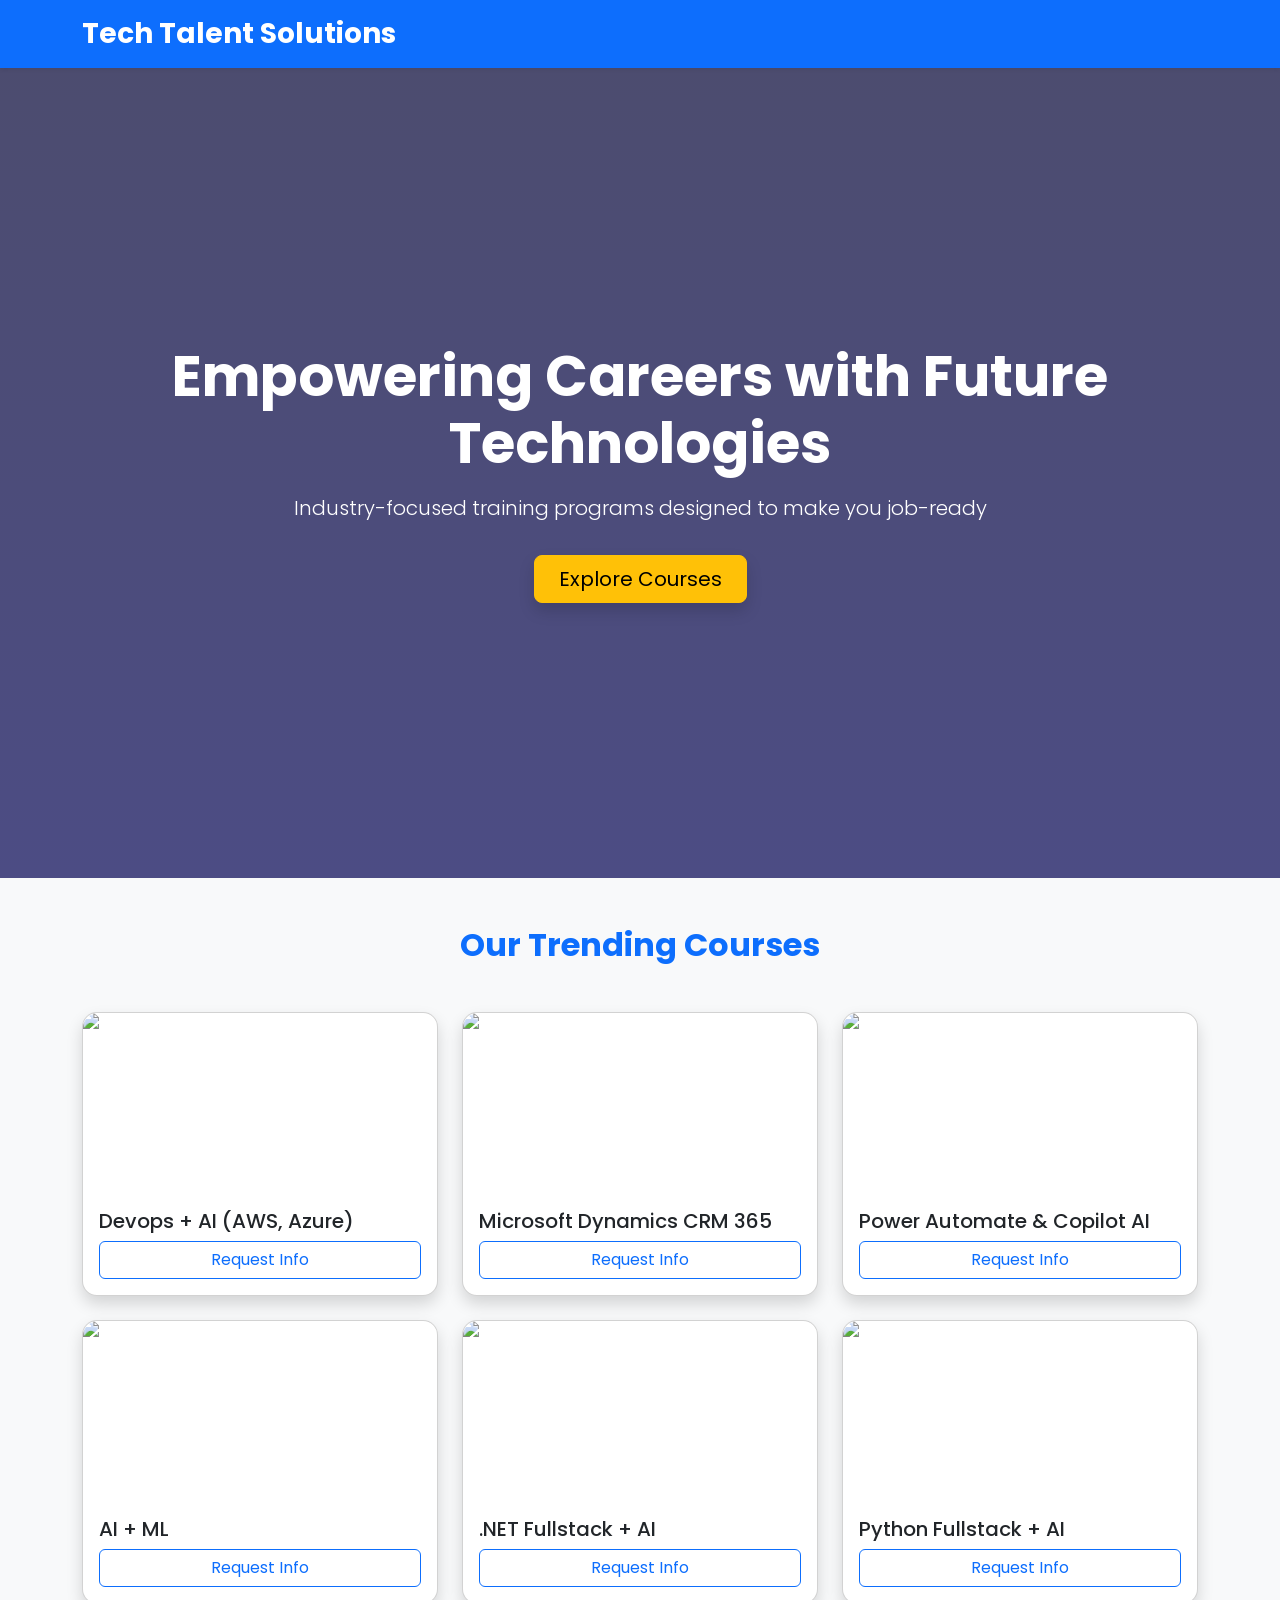
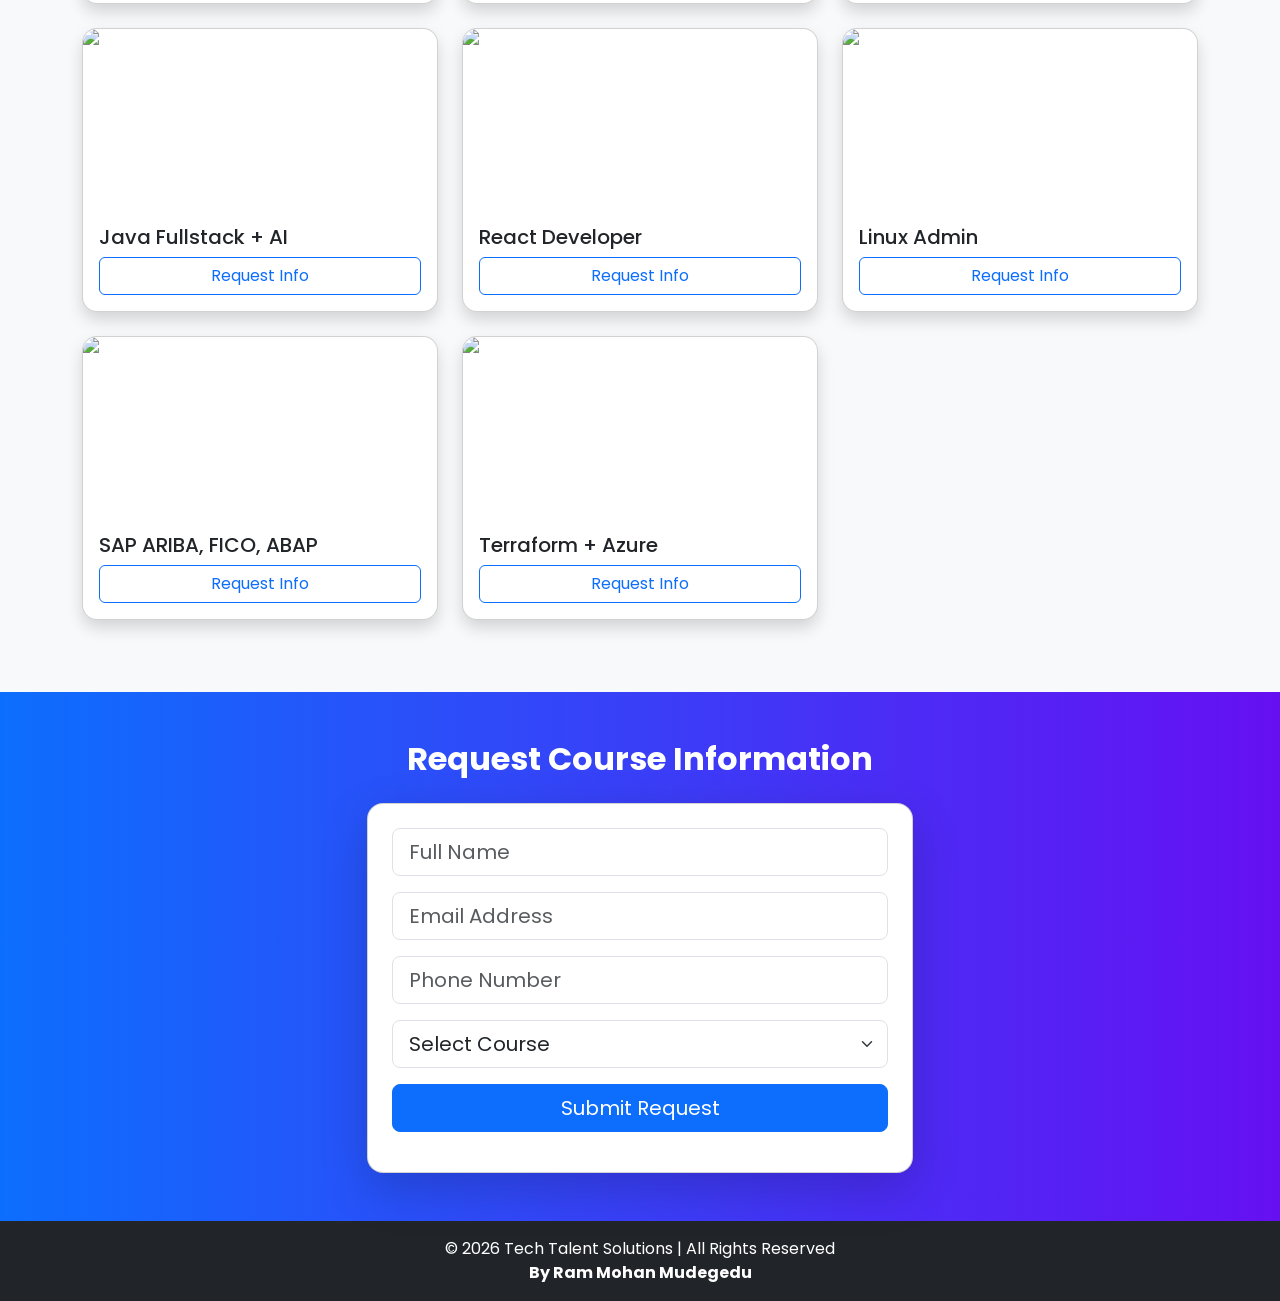
==== index.html @ fd826787 "remove folder" ====
<!DOCTYPE html>
<html lang="en">
<head>
    <meta charset="UTF-8">
    <title>Tech Talent Solutions</title>
    <meta name="viewport" content="width=device-width, initial-scale=1">

    <!-- Bootstrap -->
    <link href="https://cdn.jsdelivr.net/npm/bootstrap@5.3.2/dist/css/bootstrap.min.css" rel="stylesheet">

    <!-- Custom CSS -->
    <link rel="stylesheet" href="css/style.css">

    <!-- Google Font -->
    <link href="https://fonts.googleapis.com/css2?family=Poppins:wght@300;400;600;700&display=swap" rel="stylesheet">

    <style>
        body {
            font-family: 'Poppins', sans-serif;
        }
    </style>
</head>
<body>

<!-- ================= NAVBAR ================= -->
<nav class="navbar navbar-expand-lg navbar-dark bg-primary shadow-sm">
    <div class="container">
        <a class="navbar-brand fw-bold fs-3 text-white" href="#">
            Tech Talent Solutions
        </a>
    </div>
</nav>


<!-- ================= HERO SECTION ================= -->
<section class="hero-section text-white d-flex align-items-center">
    <div class="container text-center">
        <h1 class="display-4 fw-bold">
            Empowering Careers with Future Technologies
        </h1>
        <p class="lead mt-3">
            Industry-focused training programs designed to make you job-ready
        </p>
        <a href="#courses" class="btn btn-warning btn-lg mt-3 px-4 shadow">
            Explore Courses
        </a>
    </div>
</section>


<!-- ================= COURSES ================= -->
<section id="courses" class="py-5 bg-light">
    <div class="container">
        <h2 class="text-center fw-bold mb-5 text-primary">
            Our Trending Courses
        </h2>

        <div class="row" id="courseList">
            <!-- JS will load course cards here -->
        </div>
    </div>
</section>


<!-- ================= REQUEST FORM ================= -->
<section id="requestSection" class="request-section py-5">
    <div class="container">
        <h2 class="text-center fw-bold mb-4 text-white">
            Request Course Information
        </h2>

        <div class="row justify-content-center">
            <div class="col-md-6">
                <div class="card shadow-lg p-4 rounded-4">

                    <form id="requestForm">

                        <div class="mb-3">
                            <input type="text"
                                   class="form-control form-control-lg"
                                   id="name"
                                   placeholder="Full Name"
                                   required>
                        </div>

                        <div class="mb-3">
                            <input type="email"
                                   class="form-control form-control-lg"
                                   id="email"
                                   placeholder="Email Address"
                                   required>
                        </div>

                        <div class="mb-3">
                            <input type="text"
                                   class="form-control form-control-lg"
                                   id="phone"
                                   placeholder="Phone Number"
                                   required>
                        </div>

                        <div class="mb-3">
                            <select class="form-select form-select-lg"
                                    id="course"
                                    required>
                                <option value="">Select Course</option>
                            </select>
                        </div>

                        <button type="submit"
                                class="btn btn-primary btn-lg w-100">
                            Submit Request
                        </button>

                    </form>

                    <div id="message"
                         class="mt-3 text-success text-center fw-semibold">
                    </div>

                </div>
            </div>
        </div>
    </div>
</section>


<!-- ================= FOOTER ================= -->
<footer class="bg-dark text-white text-center py-3">
    © 2026 Tech Talent Solutions | All Rights Reserved <br>
    <strong>By Ram Mohan Mudegedu</strong>
</footer>


<!-- ================= JS ================= -->
<script src="js/script.js"></script>

</body>
</html>
---- css/style.css ----
body {
    font-family: 'Segoe UI', sans-serif;
}

.hero-section {
    height: 90vh;
    background: linear-gradient(rgba(0,0,50,0.7), rgba(0,0,80,0.7)),
    url('https://images.unsplash.com/photo-1522071820081-009f0129c71c');
    background-size: cover;
    background-position: center;
}

.section-title {
    color: #0d6efd;
}

.card {
    border-radius: 15px;
    transition: all 0.3s ease;
}

.card:hover {
    transform: translateY(-10px);
}

.course-img {
    height: 180px;
    object-fit: cover;
    border-top-left-radius: 15px;
    border-top-right-radius: 15px;
}

.request-section {
    background: linear-gradient(to right, #0d6efd, #6610f2);
}
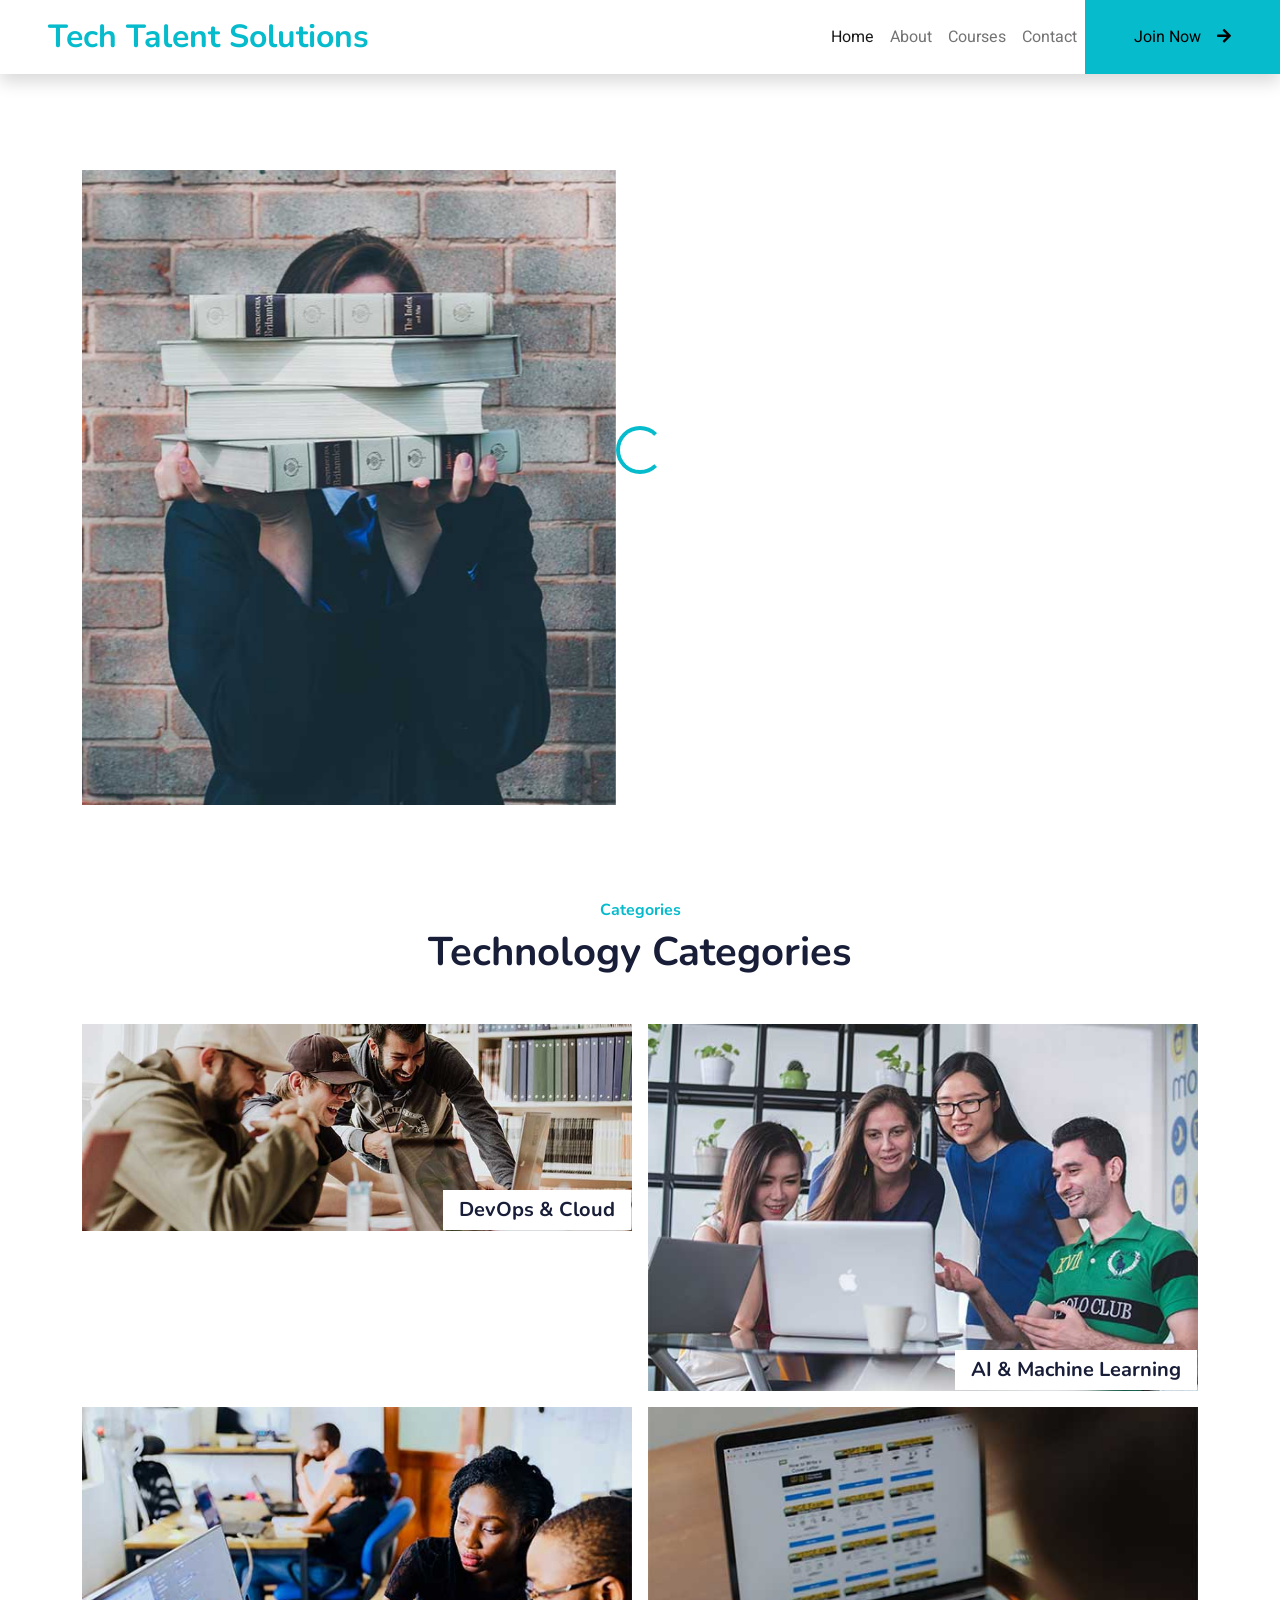
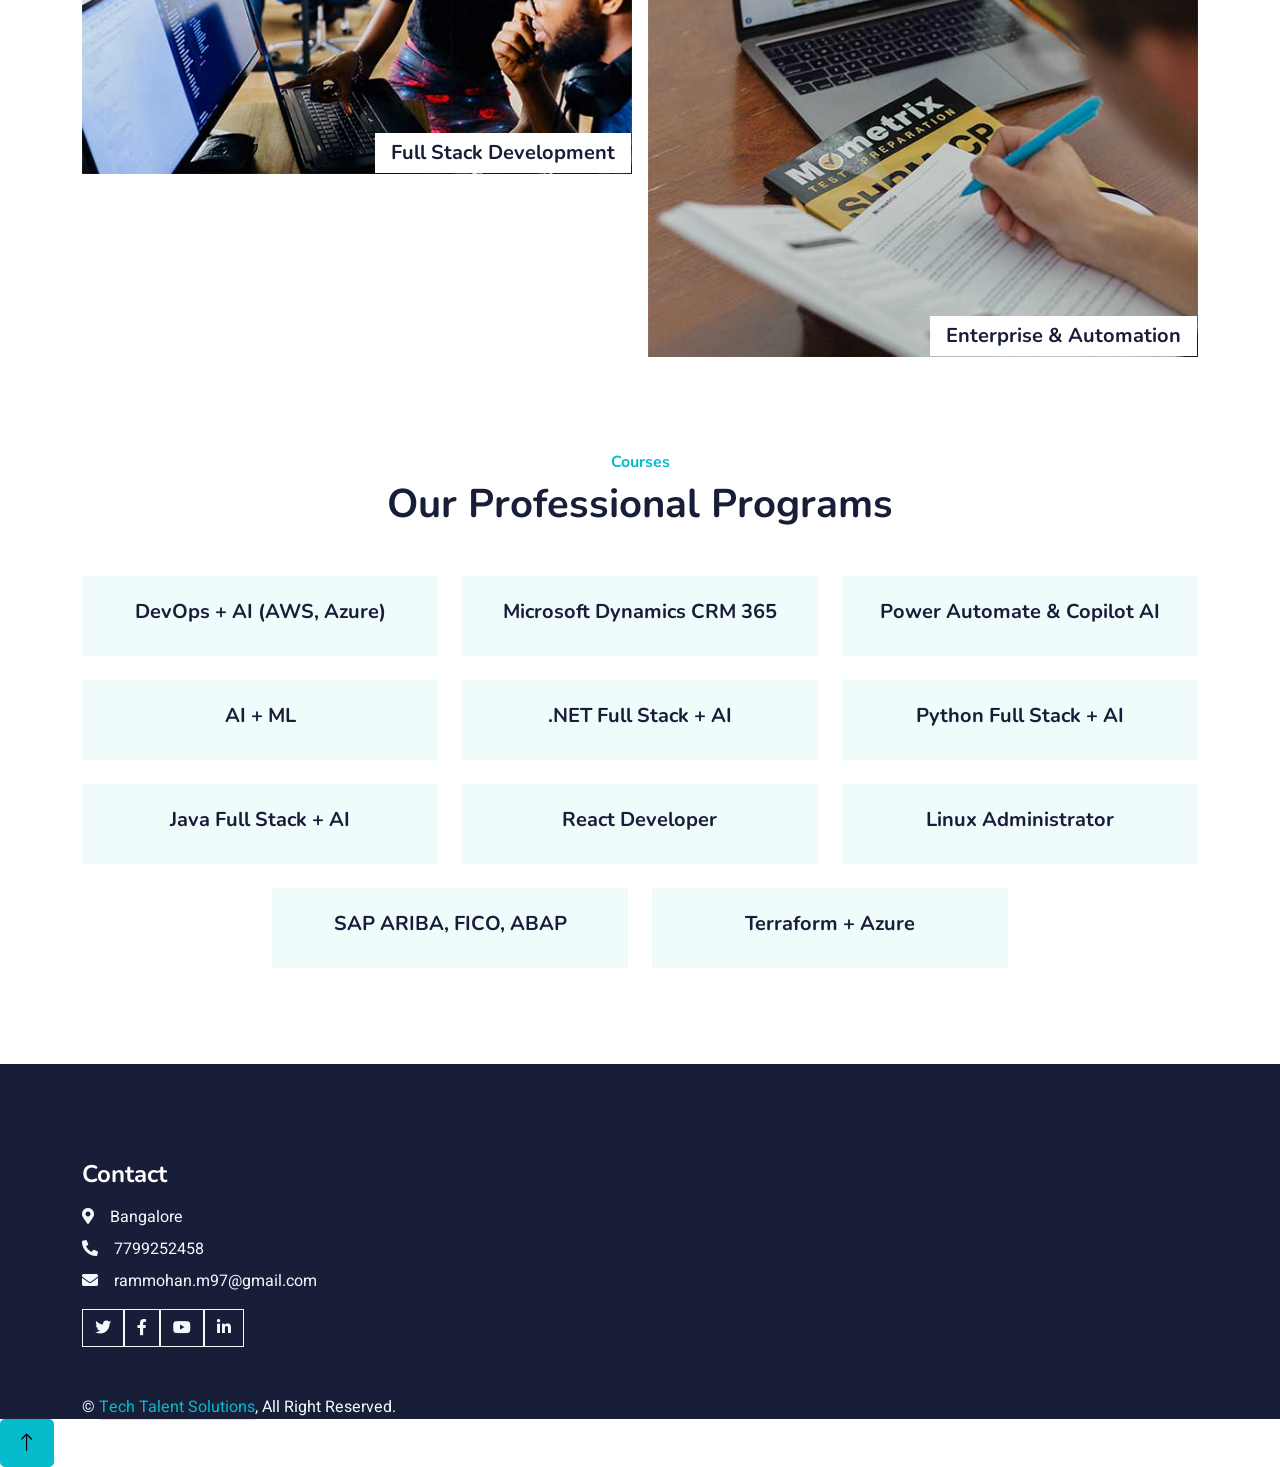
==== commit b4763449: "modified to techtal" ====
--- a/index.html
+++ b/index.html
@@ -1,139 +1,384 @@
 <!DOCTYPE html>
 <html lang="en">
+
 <head>
-    <meta charset="UTF-8">
-    <title>Tech Talent Solutions</title>
-    <meta name="viewport" content="width=device-width, initial-scale=1">
-
-    <!-- Bootstrap -->
-    <link href="https://cdn.jsdelivr.net/npm/bootstrap@5.3.2/dist/css/bootstrap.min.css" rel="stylesheet">
-
-    <!-- Custom CSS -->
-    <link rel="stylesheet" href="css/style.css">
-
-    <!-- Google Font -->
-    <link href="https://fonts.googleapis.com/css2?family=Poppins:wght@300;400;600;700&display=swap" rel="stylesheet">
-
-    <style>
-        body {
-            font-family: 'Poppins', sans-serif;
-        }
-    </style>
+    <meta charset="utf-8">
+    <title>Tech Talent Solutions - Courses & Training</title>
+    <meta content="width=device-width, initial-scale=1.0" name="viewport">
+    <meta content="" name="keywords">
+    <meta content="" name="description">
+
+    <!-- Favicon -->
+    <link href="img/favicon.ico" rel="icon">
+
+    <!-- Google Web Fonts -->
+    <link rel="preconnect" href="https://fonts.googleapis.com">
+    <link rel="preconnect" href="https://fonts.gstatic.com" crossorigin>
+    <link href="https://fonts.googleapis.com/css2?family=Heebo:wght@400;500;600&family=Nunito:wght@600;700;800&display=swap" rel="stylesheet">
+
+    <!-- Icon Font Stylesheet -->
+    <link href="https://cdnjs.cloudflare.com/ajax/libs/font-awesome/5.10.0/css/all.min.css" rel="stylesheet">
+    <link href="https://cdn.jsdelivr.net/npm/bootstrap-icons@1.4.1/font/bootstrap-icons.css" rel="stylesheet">
+
+    <!-- Libraries Stylesheet -->
+    <link href="lib/animate/animate.min.css" rel="stylesheet">
+    <link href="lib/owlcarousel/assets/owl.carousel.min.css" rel="stylesheet">
+
+    <!-- Customized Bootstrap Stylesheet -->
+    <link href="css/bootstrap.min.css" rel="stylesheet">
+
+    <!-- Template Stylesheet -->
+    <link href="css/style.css" rel="stylesheet">
 </head>
+
 <body>
-
-<!-- ================= NAVBAR ================= -->
-<nav class="navbar navbar-expand-lg navbar-dark bg-primary shadow-sm">
+    <!-- Spinner Start -->
+    <div id="spinner" class="show bg-white position-fixed translate-middle w-100 vh-100 top-50 start-50 d-flex align-items-center justify-content-center">
+        <div class="spinner-border text-primary" style="width: 3rem; height: 3rem;" role="status">
+            <span class="sr-only">Loading...</span>
+        </div>
+    </div>
+    <!-- Spinner End -->
+
+
+    <!-- Navbar Start -->
+    <nav class="navbar navbar-expand-lg bg-white navbar-light shadow sticky-top p-0">
+        <a href="index.html" class="navbar-brand d-flex align-items-center px-4 px-lg-5">
+            <h2 class="m-0 text-primary">Tech Talent Solutions</h2>
+        </a>
+        <button type="button" class="navbar-toggler me-4" data-bs-toggle="collapse" data-bs-target="#navbarCollapse">
+            <span class="navbar-toggler-icon"></span>
+        </button>
+        <div class="collapse navbar-collapse" id="navbarCollapse">
+            <div class="navbar-nav ms-auto p-4 p-lg-0">
+                <a href="index.html" class="nav-item nav-link active">Home</a>
+                <a href="about.html" class="nav-item nav-link">About</a>
+                <a href="courses.html" class="nav-item nav-link">Courses</a>
+                <a href="contact.html" class="nav-item nav-link">Contact</a>
+            </div>
+            <a href="contact.html" class="btn btn-primary py-4 px-lg-5 d-none d-lg-block">Join Now<i class="fa fa-arrow-right ms-3"></i></a>
+        </div>
+    </nav>
+    <!-- Navbar End -->
+
+
+    <!-- Carousel Start -->
+    <div class="container-fluid p-0 mb-5">
+        <div class="owl-carousel header-carousel position-relative">
+            <div class="owl-carousel-item position-relative">
+                <img class="img-fluid" src="img/carousel-1.jpg" alt="">
+                <div class="position-absolute top-0 start-0 w-100 h-100 d-flex align-items-center" style="background: rgba(24, 29, 56, .7);">
+                    <div class="container">
+                        <div class="row justify-content-start">
+                            <div class="col-sm-10 col-lg-8">
+                                <h5 class="text-primary text-uppercase mb-3 animated slideInDown">Best Online Courses</h5>
+                    <h1 class="display-3 text-white animated slideInDown">The Best Tech & AI Training</h1>
+                                <p class="fs-5 text-white mb-4 pb-2">Practical instructor-led training in DevOps, Cloud, AI and Fullstack development to help you launch your career.</p>
+                                <a href="contact.html" class="btn btn-light py-md-3 px-md-5 animated slideInRight">Join Now</a>
+                            </div>
+                        </div>
+                    </div>
+                </div>
+            </div>
+            <div class="owl-carousel-item position-relative">
+                <img class="img-fluid" src="img/carousel-2.jpg" alt="">
+                <div class="position-absolute top-0 start-0 w-100 h-100 d-flex align-items-center" style="background: rgba(24, 29, 56, .7);">
+                    <div class="container">
+                        <div class="row justify-content-start">
+                            <div class="col-sm-10 col-lg-8">
+                                <h5 class="text-primary text-uppercase mb-3 animated slideInDown">Best Online Courses</h5>
+                                <h1 class="display-3 text-white animated slideInDown">Get Educated Online From Your Home</h1>
+                                <p class="fs-5 text-white mb-4 pb-2">Practical instructor-led online courses with hands-on projects to build real skills and advance your career.</p>
+                                <a href="contact.html" class="btn btn-light py-md-3 px-md-5 animated slideInRight">Join Now</a>
+                            </div>
+                        </div>
+                    </div>
+                </div>
+            </div>
+        </div>
+    </div>
+    <!-- Carousel End -->
+
+    <!-- About Start -->
+    <div class="container-xxl py-5">
     <div class="container">
-        <a class="navbar-brand fw-bold fs-3 text-white" href="#">
-            Tech Talent Solutions
-        </a>
-    </div>
-</nav>
-
-
-<!-- ================= HERO SECTION ================= -->
-<section class="hero-section text-white d-flex align-items-center">
-    <div class="container text-center">
-        <h1 class="display-4 fw-bold">
-            Empowering Careers with Future Technologies
-        </h1>
-        <p class="lead mt-3">
-            Industry-focused training programs designed to make you job-ready
-        </p>
-        <a href="#courses" class="btn btn-warning btn-lg mt-3 px-4 shadow">
-            Explore Courses
-        </a>
-    </div>
-</section>
-
-
-<!-- ================= COURSES ================= -->
-<section id="courses" class="py-5 bg-light">
-    <div class="container">
-        <h2 class="text-center fw-bold mb-5 text-primary">
-            Our Trending Courses
-        </h2>
-
-        <div class="row" id="courseList">
-            <!-- JS will load course cards here -->
-        </div>
-    </div>
-</section>
-
-
-<!-- ================= REQUEST FORM ================= -->
-<section id="requestSection" class="request-section py-5">
-    <div class="container">
-        <h2 class="text-center fw-bold mb-4 text-white">
-            Request Course Information
-        </h2>
-
-        <div class="row justify-content-center">
-            <div class="col-md-6">
-                <div class="card shadow-lg p-4 rounded-4">
-
-                    <form id="requestForm">
-
-                        <div class="mb-3">
-                            <input type="text"
-                                   class="form-control form-control-lg"
-                                   id="name"
-                                   placeholder="Full Name"
-                                   required>
-                        </div>
-
-                        <div class="mb-3">
-                            <input type="email"
-                                   class="form-control form-control-lg"
-                                   id="email"
-                                   placeholder="Email Address"
-                                   required>
-                        </div>
-
-                        <div class="mb-3">
-                            <input type="text"
-                                   class="form-control form-control-lg"
-                                   id="phone"
-                                   placeholder="Phone Number"
-                                   required>
-                        </div>
-
-                        <div class="mb-3">
-                            <select class="form-select form-select-lg"
-                                    id="course"
-                                    required>
-                                <option value="">Select Course</option>
-                            </select>
-                        </div>
-
-                        <button type="submit"
-                                class="btn btn-primary btn-lg w-100">
-                            Submit Request
-                        </button>
-
-                    </form>
-
-                    <div id="message"
-                         class="mt-3 text-success text-center fw-semibold">
-                    </div>
-
-                </div>
-            </div>
-        </div>
-    </div>
-</section>
-
-
-<!-- ================= FOOTER ================= -->
-<footer class="bg-dark text-white text-center py-3">
-    © 2026 Tech Talent Solutions | All Rights Reserved <br>
-    <strong>By Ram Mohan Mudegedu</strong>
-</footer>
-
-
-<!-- ================= JS ================= -->
-<script src="js/script.js"></script>
-
+        <div class="row g-5">
+            
+            <!-- Image Section -->
+            <div class="col-lg-6 wow fadeInUp" data-wow-delay="0.1s" style="min-height: 400px;">
+                <div class="position-relative h-100">
+                    <img class="img-fluid position-absolute w-100 h-100" src="img/about.jpg" alt="Tech Talent Solutions Training" style="object-fit: cover;">
+                </div>
+            </div>
+
+            <!-- Content Section -->
+            <div class="col-lg-6 wow fadeInUp" data-wow-delay="0.3s">
+                <h6 class="section-title bg-white text-start text-primary pe-3">About Us</h6>
+                <h1 class="mb-4">Welcome to Tech Talent Solutions</h1>
+
+                <p class="mb-4">
+                    We provide <strong>industry-aligned training and placement-focused programs</strong> in 
+                    <strong>DevOps, Cloud Computing, Artificial Intelligence, and Full Stack Development</strong>. 
+                    Our mission is to bridge the gap between academic knowledge and real-world IT industry requirements.
+                </p>
+
+                <p class="mb-4">
+                    Our courses are designed by experienced industry professionals and include real-time projects, 
+                    hands-on labs, interview preparation, resume building, and continuous mentorship support. 
+                    We focus on practical learning that helps students gain confidence and secure high-paying IT jobs.
+                </p>
+
+                <div class="row gy-2 gx-4 mb-4">
+                    <div class="col-sm-6">
+                        <p class="mb-0">
+                            <i class="fa fa-arrow-right text-primary me-2"></i>
+                            Skilled Industry Instructors
+                        </p>
+                    </div>
+
+                    <div class="col-sm-6">
+                        <p class="mb-0">
+                            <i class="fa fa-arrow-right text-primary me-2"></i>
+                            Real-Time Project Experience
+                        </p>
+                    </div>
+
+                    <div class="col-sm-6">
+                        <p class="mb-0">
+                            <i class="fa fa-arrow-right text-primary me-2"></i>
+                            Cloud & DevOps Practical Labs
+                        </p>
+                    </div>
+
+                    <div class="col-sm-6">
+                        <p class="mb-0">
+                            <i class="fa fa-arrow-right text-primary me-2"></i>
+                            AI & Full Stack Development Training
+                        </p>
+                    </div>
+
+                    <div class="col-sm-6">
+                        <p class="mb-0">
+                            <i class="fa fa-arrow-right text-primary me-2"></i>
+                            Certification Programs
+                        </p>
+                    </div>
+
+                    <div class="col-sm-6">
+                        <p class="mb-0">
+                            <i class="fa fa-arrow-right text-primary me-2"></i>
+                            100% Placement Assistance
+                        </p>
+                    </div>
+                </div>
+
+                <p>
+                    We offer flexible learning modes including online and offline classes, updated curriculum based on 
+                    current IT market trends, and dedicated career guidance to help students achieve long-term success.
+                </p>
+            </div>
+
+        </div>
+    </div>
+    </div>
+    <!-- About End -->
+
+
+    <!-- Categories Start -->
+    <div class="container-xxl py-5 category">
+        <div class="container">
+            <div class="text-center wow fadeInUp" data-wow-delay="0.1s">
+                <h6 class="section-title bg-white text-center text-primary px-3">Categories</h6>
+                <h1 class="mb-5">Technology Categories</h1>
+            </div>
+
+            <div class="row g-3">
+
+                <!-- DevOps & Cloud -->
+                <div class="col-lg-6 col-md-6 wow zoomIn" data-wow-delay="0.1s">
+                    <a class="position-relative d-block overflow-hidden" href="#">
+                        <img class="img-fluid" src="img/cat-1.jpg" alt="DevOps and Cloud">
+                        <div class="bg-white text-center position-absolute bottom-0 end-0 py-2 px-3" style="margin:1px;">
+                            <h5 class="m-0">DevOps & Cloud</h5>
+                        </div>
+                    </a>
+                </div>
+
+                <!-- AI & ML -->
+                <div class="col-lg-6 col-md-6 wow zoomIn" data-wow-delay="0.3s">
+                    <a class="position-relative d-block overflow-hidden" href="#">
+                        <img class="img-fluid" src="img/cat-2.jpg" alt="AI and ML">
+                        <div class="bg-white text-center position-absolute bottom-0 end-0 py-2 px-3" style="margin:1px;">
+                            <h5 class="m-0">AI & Machine Learning</h5>
+                        </div>
+                    </a>
+                </div>
+
+                <!-- Full Stack Development -->
+                <div class="col-lg-6 col-md-6 wow zoomIn" data-wow-delay="0.5s">
+                    <a class="position-relative d-block overflow-hidden" href="#">
+                        <img class="img-fluid" src="img/cat-3.jpg" alt="Full Stack Development">
+                        <div class="bg-white text-center position-absolute bottom-0 end-0 py-2 px-3" style="margin:1px;">
+                            <h5 class="m-0">Full Stack Development</h5>
+                        </div>
+                    </a>
+                </div>
+
+                <!-- Enterprise & Automation -->
+                <div class="col-lg-6 col-md-6 wow zoomIn" data-wow-delay="0.7s">
+                    <a class="position-relative d-block overflow-hidden" href="#">
+                        <img class="img-fluid" src="img/cat-4.jpg" alt="Enterprise Technologies">
+                        <div class="bg-white text-center position-absolute bottom-0 end-0 py-2 px-3" style="margin:1px;">
+                            <h5 class="m-0">Enterprise & Automation</h5>
+                        </div>
+                    </a>
+                </div>
+
+            </div>
+        </div>
+    </div>
+    <!-- Categories End -->
+
+
+    <!-- Courses Start -->
+    <div class="container-xxl py-5">
+        <div class="container">
+            <div class="text-center wow fadeInUp" data-wow-delay="0.1s">
+                <h6 class="section-title bg-white text-center text-primary px-3">Courses</h6>
+                <h1 class="mb-5">Our Professional Programs</h1>
+            </div>
+
+            <div class="row g-4 justify-content-center">
+
+                <!-- Course List -->
+                
+                <!-- 1 -->
+                <div class="col-lg-4 col-md-6 wow fadeInUp">
+                    <div class="course-item bg-light p-4 text-center">
+                        <h5>DevOps + AI (AWS, Azure)</h5>
+                    </div>
+                </div>
+
+                <!-- 2 -->
+                <div class="col-lg-4 col-md-6 wow fadeInUp">
+                    <div class="course-item bg-light p-4 text-center">
+                        <h5>Microsoft Dynamics CRM 365</h5>
+                    </div>
+                </div>
+
+                <!-- 3 -->
+                <div class="col-lg-4 col-md-6 wow fadeInUp">
+                    <div class="course-item bg-light p-4 text-center">
+                        <h5>Power Automate & Copilot AI</h5>
+                    </div>
+                </div>
+
+                <!-- 4 -->
+                <div class="col-lg-4 col-md-6 wow fadeInUp">
+                    <div class="course-item bg-light p-4 text-center">
+                        <h5>AI + ML</h5>
+                    </div>
+                </div>
+
+                <!-- 5 -->
+                <div class="col-lg-4 col-md-6 wow fadeInUp">
+                    <div class="course-item bg-light p-4 text-center">
+                        <h5>.NET Full Stack + AI</h5>
+                    </div>
+                </div>
+
+                <!-- 6 -->
+                <div class="col-lg-4 col-md-6 wow fadeInUp">
+                    <div class="course-item bg-light p-4 text-center">
+                        <h5>Python Full Stack + AI</h5>
+                    </div>
+                </div>
+
+                <!-- 7 -->
+                <div class="col-lg-4 col-md-6 wow fadeInUp">
+                    <div class="course-item bg-light p-4 text-center">
+                        <h5>Java Full Stack + AI</h5>
+                    </div>
+                </div>
+
+                <!-- 8 -->
+                <div class="col-lg-4 col-md-6 wow fadeInUp">
+                    <div class="course-item bg-light p-4 text-center">
+                        <h5>React Developer</h5>
+                    </div>
+                </div>
+
+                <!-- 9 -->
+                <div class="col-lg-4 col-md-6 wow fadeInUp">
+                    <div class="course-item bg-light p-4 text-center">
+                        <h5>Linux Administrator</h5>
+                    </div>
+                </div>
+
+                <!-- 10 -->
+                <div class="col-lg-4 col-md-6 wow fadeInUp">
+                    <div class="course-item bg-light p-4 text-center">
+                        <h5>SAP ARIBA, FICO, ABAP</h5>
+                    </div>
+                </div>
+
+                <!-- 11 -->
+                <div class="col-lg-4 col-md-6 wow fadeInUp">
+                    <div class="course-item bg-light p-4 text-center">
+                        <h5>Terraform + Azure</h5>
+                    </div>
+                </div>
+
+            </div>
+        </div>
+    </div>
+    <!-- Courses End -->
+
+    <!-- Footer Start -->
+    <div class="container-fluid bg-dark text-light footer pt-5 mt-5 wow fadeIn" data-wow-delay="0.1s">
+        <div class="container py-5">
+            <div class="row g-5">
+                <div class="col-lg-3 col-md-6">
+                    <h4 class="text-white mb-3">Contact</h4>
+                    <p class="mb-2"><i class="fa fa-map-marker-alt me-3"></i>Bangalore</p>
+                    <p class="mb-2"><i class="fa fa-phone-alt me-3"></i>7799252458</p>
+                    <p class="mb-2"><i class="fa fa-envelope me-3"></i>rammohan.m97@gmail.com</p>
+                    <div class="d-flex pt-2">
+                        <a class="btn btn-outline-light btn-social" href=""><i class="fab fa-twitter"></i></a>
+                        <a class="btn btn-outline-light btn-social" href=""><i class="fab fa-facebook-f"></i></a>
+                        <a class="btn btn-outline-light btn-social" href=""><i class="fab fa-youtube"></i></a>
+                        <a class="btn btn-outline-light btn-social" href=""><i class="fab fa-linkedin-in"></i></a>
+                    </div>
+                </div>
+            </div>
+        </div>
+        <div class="container">
+            <div class="copyright">
+                <div class="row">
+                    <div class="col-md-6 text-center text-md-start mb-3 mb-md-0">
+                        &copy; <a class="border-bottom" href="#">Tech Talent Solutions</a>, All Right Reserved.
+                    </div>
+                </div>
+            </div>
+        </div>
+    </div>
+    <!-- Footer End -->
+
+
+    <!-- Back to Top -->
+    <a href="#" class="btn btn-lg btn-primary btn-lg-square back-to-top"><i class="bi bi-arrow-up"></i></a>
+
+
+    <!-- JavaScript Libraries -->
+    <script src="https://code.jquery.com/jquery-3.4.1.min.js"></script>
+    <script src="https://cdn.jsdelivr.net/npm/bootstrap@5.0.0/dist/js/bootstrap.bundle.min.js"></script>
+    <script src="lib/wow/wow.min.js"></script>
+    <script src="lib/easing/easing.min.js"></script>
+    <script src="lib/waypoints/waypoints.min.js"></script>
+    <script src="lib/owlcarousel/owl.carousel.min.js"></script>
+
+    <!-- Template Javascript -->
+    <script src="js/main.js"></script>
 </body>
+
 </html>
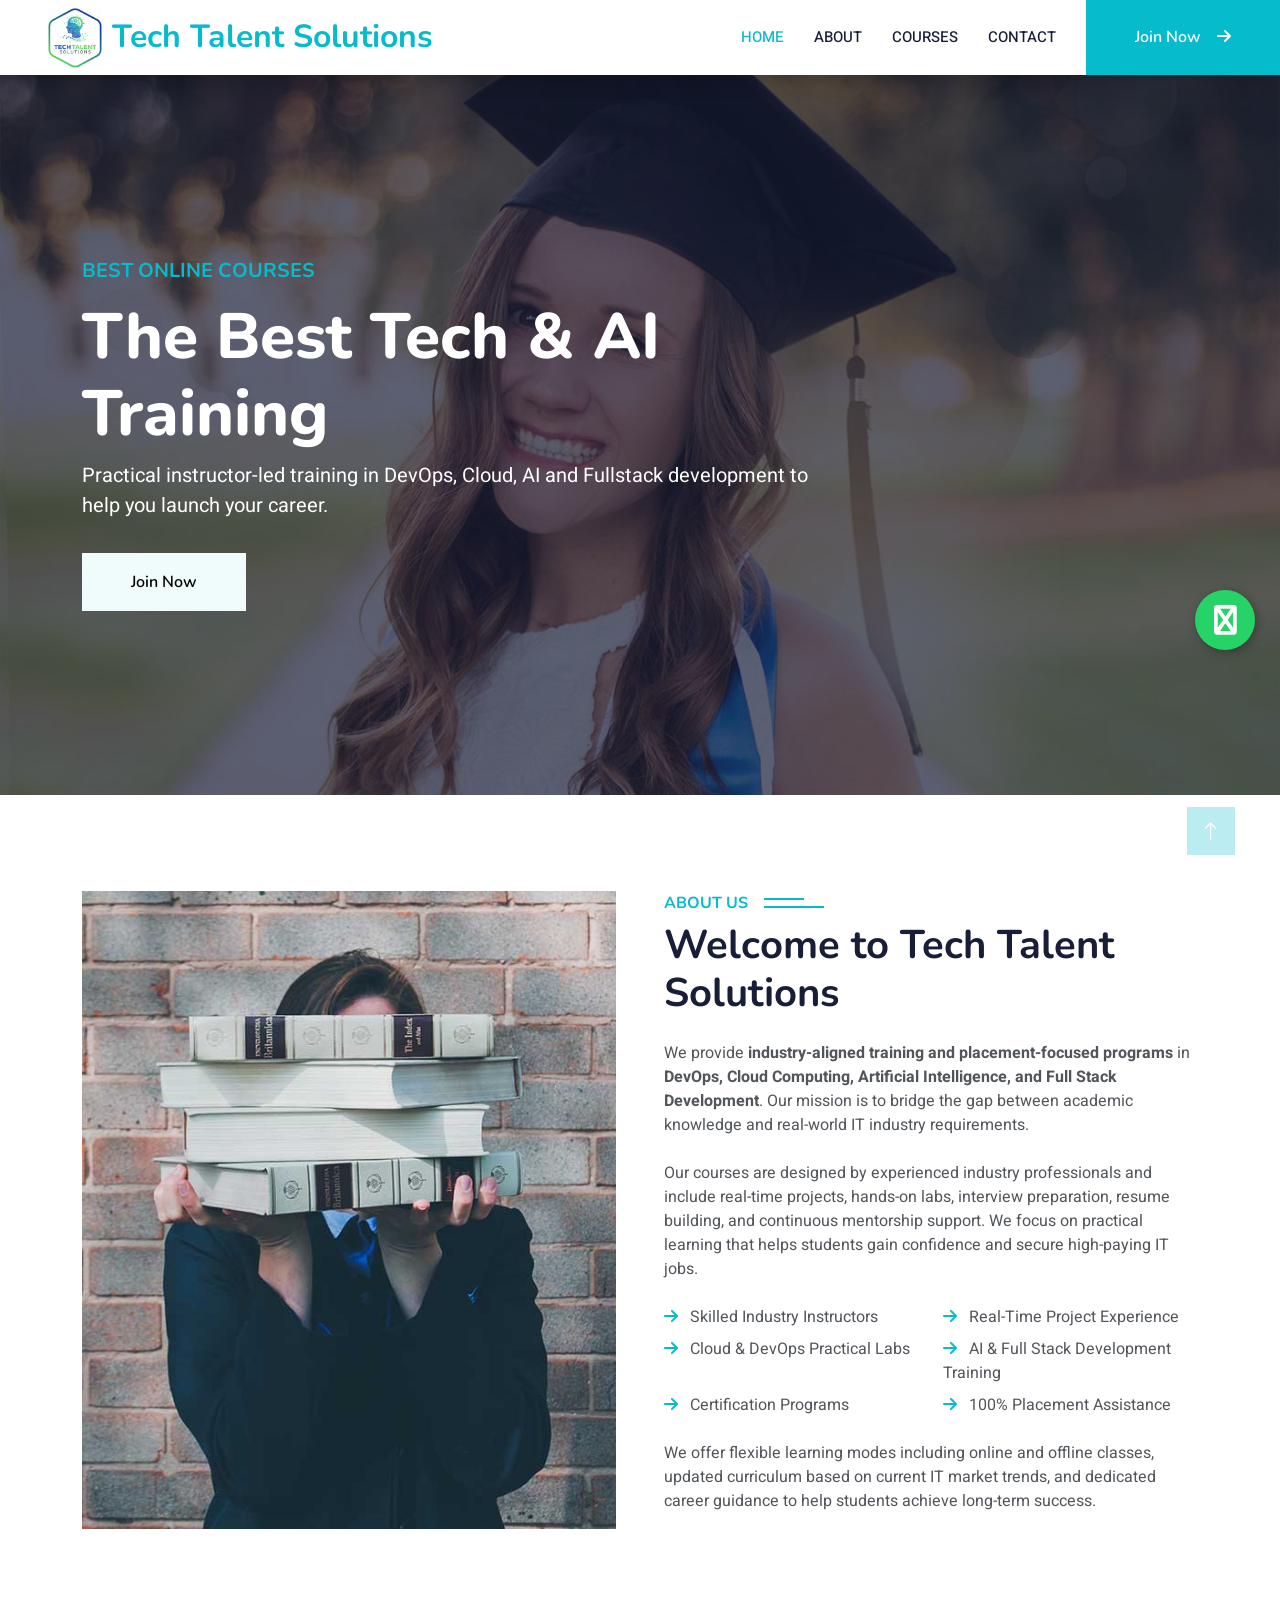
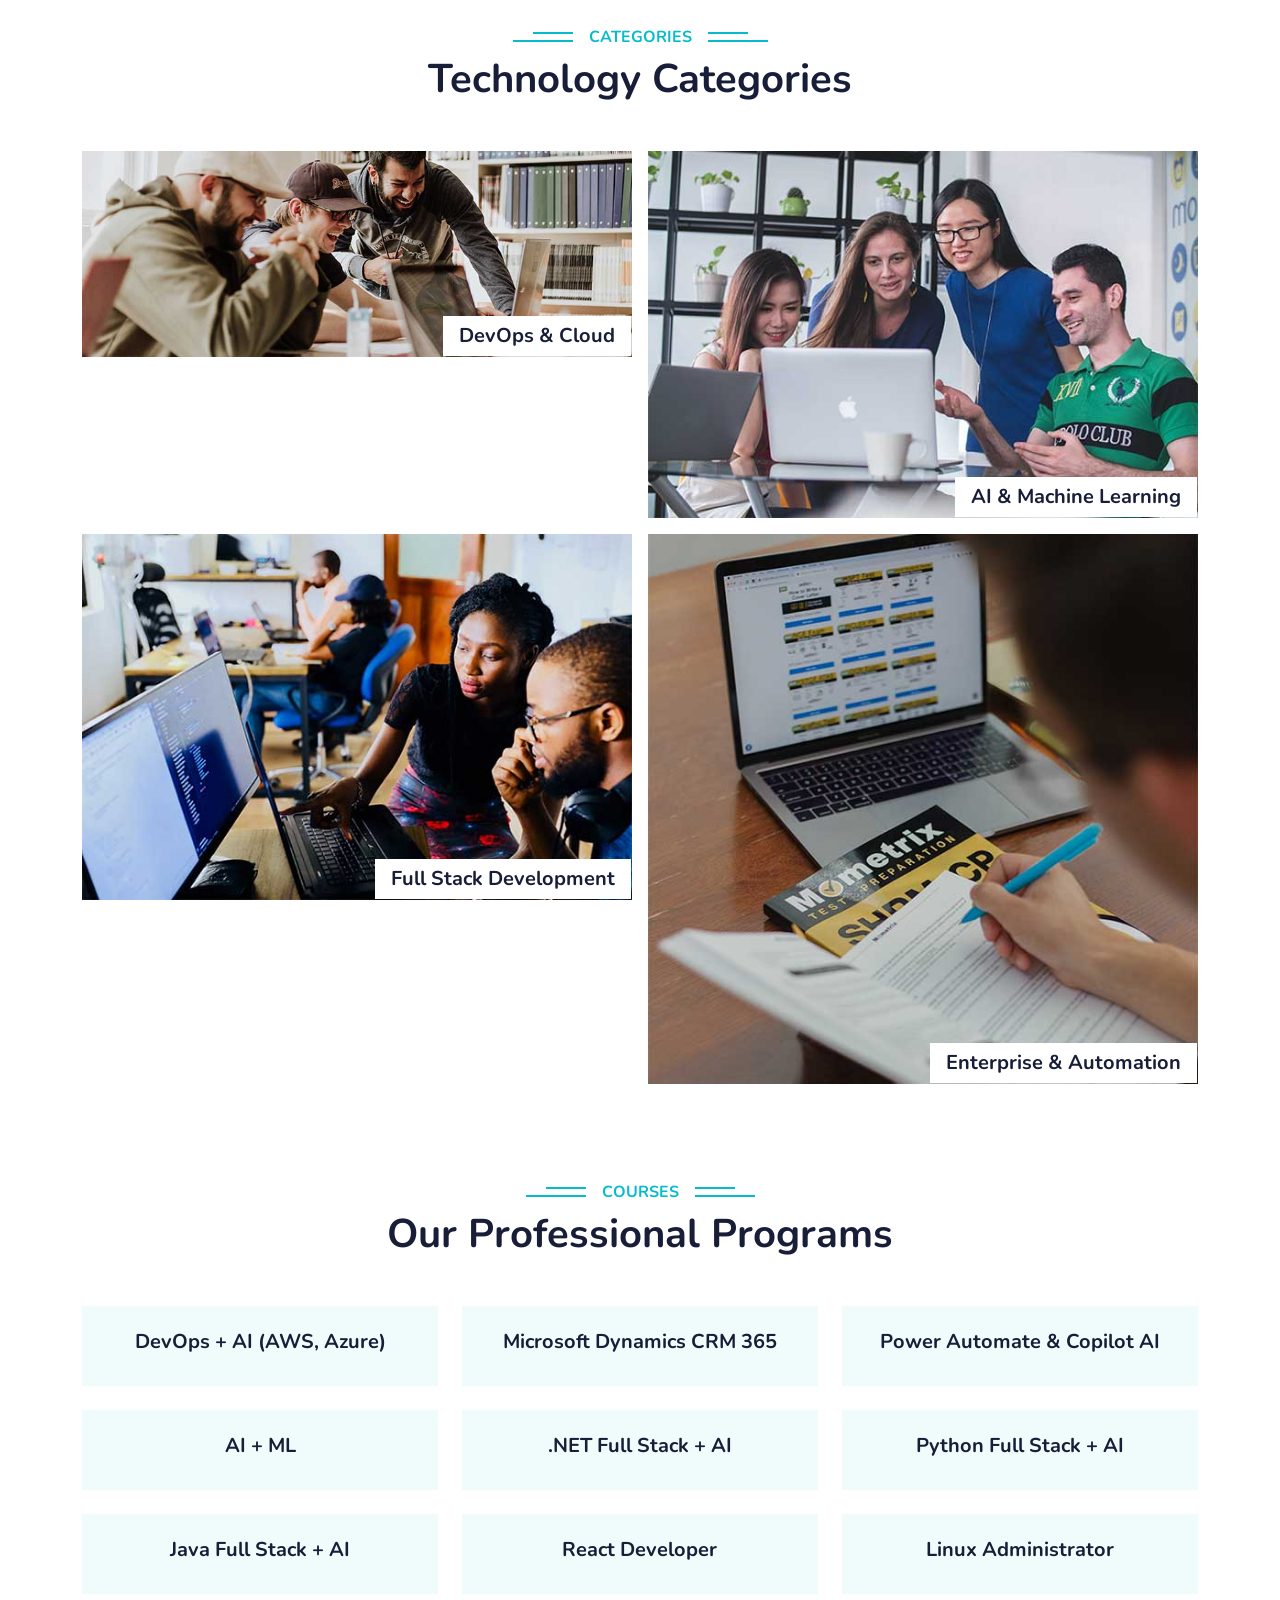
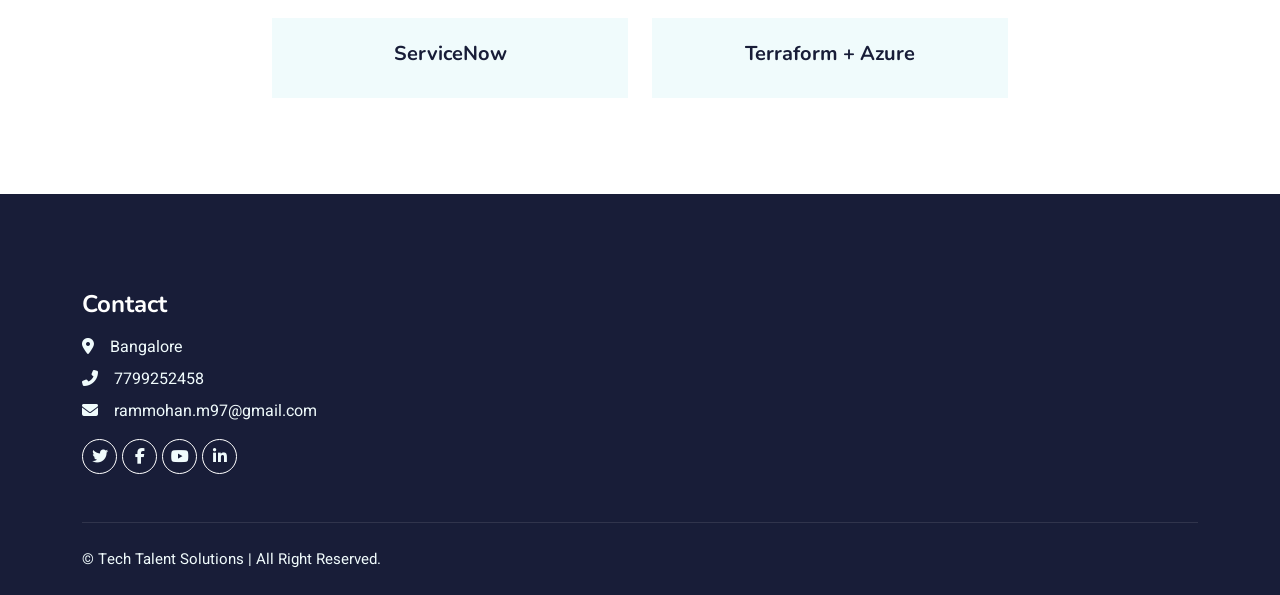
==== commit 9a3344a0: "new update" ====
--- a/index.html
+++ b/index.html
@@ -29,6 +29,7 @@
 
     <!-- Template Stylesheet -->
     <link href="css/style.css" rel="stylesheet">
+    <link rel="stylesheet" href="https://cdnjs.cloudflare.com/ajax/libs/font-awesome/6.4.0/css/all.min.css">
 </head>
 
 <body>
@@ -44,6 +45,7 @@
     <!-- Navbar Start -->
     <nav class="navbar navbar-expand-lg bg-white navbar-light shadow sticky-top p-0">
         <a href="index.html" class="navbar-brand d-flex align-items-center px-4 px-lg-5">
+            <img src="img/logo1.png" alt="Tech Talent Solutions Logo" style="height: 60px; margin-right: 10px;">
             <h2 class="m-0 text-primary">Tech Talent Solutions</h2>
         </a>
         <button type="button" class="navbar-toggler me-4" data-bs-toggle="collapse" data-bs-target="#navbarCollapse">
@@ -74,7 +76,7 @@
                                 <h5 class="text-primary text-uppercase mb-3 animated slideInDown">Best Online Courses</h5>
                     <h1 class="display-3 text-white animated slideInDown">The Best Tech & AI Training</h1>
                                 <p class="fs-5 text-white mb-4 pb-2">Practical instructor-led training in DevOps, Cloud, AI and Fullstack development to help you launch your career.</p>
-                                <a href="contact.html" class="btn btn-light py-md-3 px-md-5 animated slideInRight">Join Now</a>
+                                <a href="https://wa.me/917799252458?text=Hi%20I%20am%20interested%20in%20your%20training%20programs" class="btn btn-light py-md-3 px-md-5 animated slideInRight">Join Now</a>
                             </div>
                         </div>
                     </div>
@@ -89,7 +91,7 @@
                                 <h5 class="text-primary text-uppercase mb-3 animated slideInDown">Best Online Courses</h5>
                                 <h1 class="display-3 text-white animated slideInDown">Get Educated Online From Your Home</h1>
                                 <p class="fs-5 text-white mb-4 pb-2">Practical instructor-led online courses with hands-on projects to build real skills and advance your career.</p>
-                                <a href="contact.html" class="btn btn-light py-md-3 px-md-5 animated slideInRight">Join Now</a>
+                                <a href="https://wa.me/917799252458?text=Hi%20I%20am%20interested%20in%20your%20training%20programs" class="btn btn-light py-md-3 px-md-5 animated slideInRight">Join Now</a>
                             </div>
                         </div>
                     </div>
@@ -318,7 +320,7 @@
                 <!-- 10 -->
                 <div class="col-lg-4 col-md-6 wow fadeInUp">
                     <div class="course-item bg-light p-4 text-center">
-                        <h5>SAP ARIBA, FICO, ABAP</h5>
+                        <h5>ServiceNow</h5>
                     </div>
                 </div>
 
@@ -333,6 +335,14 @@
         </div>
     </div>
     <!-- Courses End -->
+
+     <!-- WhatsApp Floating Button -->
+    <a href="https://wa.me/917799252458?text=Hi%20I%20am%20interested%20in%20your%20training%20programs"
+    class="whatsapp-float"
+    target="_blank">
+        <i class="fa fa-whatsapp"></i>
+    </a>
+    <!-- WhatsApp Floating Button -->
 
     <!-- Footer Start -->
     <div class="container-fluid bg-dark text-light footer pt-5 mt-5 wow fadeIn" data-wow-delay="0.1s">
@@ -356,7 +366,7 @@
             <div class="copyright">
                 <div class="row">
                     <div class="col-md-6 text-center text-md-start mb-3 mb-md-0">
-                        &copy; <a class="border-bottom" href="#">Tech Talent Solutions</a>, All Right Reserved.
+                        &copy; Tech Talent Solutions | All Right Reserved.
                     </div>
                 </div>
             </div>
--- a/css/style.css
+++ b/css/style.css
@@ -0,0 +1,459 @@
+/********** Template CSS **********/
+:root {
+    --primary: #06BBCC;
+    --light: #F0FBFC;
+    --dark: #181d38;
+}
+
+.fw-medium {
+    font-weight: 600 !important;
+}
+
+.fw-semi-bold {
+    font-weight: 700 !important;
+}
+
+.back-to-top {
+    position: fixed;
+    display: none;
+    right: 45px;
+    bottom: 45px;
+    z-index: 99;
+}
+
+
+/*** Spinner ***/
+#spinner {
+    opacity: 0;
+    visibility: hidden;
+    transition: opacity .5s ease-out, visibility 0s linear .5s;
+    z-index: 99999;
+}
+
+#spinner.show {
+    transition: opacity .5s ease-out, visibility 0s linear 0s;
+    visibility: visible;
+    opacity: 1;
+}
+
+
+/*** Button ***/
+.btn {
+    font-family: 'Nunito', sans-serif;
+    font-weight: 600;
+    transition: .5s;
+}
+
+.btn.btn-primary,
+.btn.btn-secondary {
+    color: #FFFFFF;
+}
+
+.btn-square {
+    width: 38px;
+    height: 38px;
+}
+
+.btn-sm-square {
+    width: 32px;
+    height: 32px;
+}
+
+.btn-lg-square {
+    width: 48px;
+    height: 48px;
+}
+
+.btn-square,
+.btn-sm-square,
+.btn-lg-square {
+    padding: 0;
+    display: flex;
+    align-items: center;
+    justify-content: center;
+    font-weight: normal;
+    border-radius: 0px;
+}
+
+
+/*** Navbar ***/
+.navbar .dropdown-toggle::after {
+    border: none;
+    content: "\f107";
+    font-family: "Font Awesome 5 Free";
+    font-weight: 900;
+    vertical-align: middle;
+    margin-left: 8px;
+}
+
+.navbar-light .navbar-nav .nav-link {
+    margin-right: 30px;
+    padding: 25px 0;
+    color: #FFFFFF;
+    font-size: 15px;
+    text-transform: uppercase;
+    outline: none;
+}
+
+.navbar-light .navbar-nav .nav-link:hover,
+.navbar-light .navbar-nav .nav-link.active {
+    color: var(--primary);
+}
+
+@media (max-width: 991.98px) {
+    .navbar-light .navbar-nav .nav-link  {
+        margin-right: 0;
+        padding: 10px 0;
+    }
+
+    .navbar-light .navbar-nav {
+        border-top: 1px solid #EEEEEE;
+    }
+}
+
+.navbar-light .navbar-brand,
+.navbar-light a.btn {
+    height: 75px;
+}
+
+.navbar-light .navbar-nav .nav-link {
+    color: var(--dark);
+    font-weight: 500;
+}
+
+.navbar-light.sticky-top {
+    top: -100px;
+    transition: .5s;
+}
+
+@media (min-width: 992px) {
+    .navbar .nav-item .dropdown-menu {
+        display: block;
+        margin-top: 0;
+        opacity: 0;
+        visibility: hidden;
+        transition: .5s;
+    }
+
+    .navbar .dropdown-menu.fade-down {
+        top: 100%;
+        transform: rotateX(-75deg);
+        transform-origin: 0% 0%;
+    }
+
+    .navbar .nav-item:hover .dropdown-menu {
+        top: 100%;
+        transform: rotateX(0deg);
+        visibility: visible;
+        transition: .5s;
+        opacity: 1;
+    }
+}
+
+
+/*** Header carousel ***/
+@media (max-width: 768px) {
+    .header-carousel .owl-carousel-item {
+        position: relative;
+        min-height: 500px;
+    }
+    
+    .header-carousel .owl-carousel-item img {
+        position: absolute;
+        width: 100%;
+        height: 100%;
+        object-fit: cover;
+    }
+}
+
+.header-carousel .owl-nav {
+    position: absolute;
+    top: 50%;
+    right: 8%;
+    transform: translateY(-50%);
+    display: flex;
+    flex-direction: column;
+}
+
+.header-carousel .owl-nav .owl-prev,
+.header-carousel .owl-nav .owl-next {
+    margin: 7px 0;
+    width: 45px;
+    height: 45px;
+    display: flex;
+    align-items: center;
+    justify-content: center;
+    color: #FFFFFF;
+    background: transparent;
+    border: 1px solid #FFFFFF;
+    font-size: 22px;
+    transition: .5s;
+}
+
+.header-carousel .owl-nav .owl-prev:hover,
+.header-carousel .owl-nav .owl-next:hover {
+    background: var(--primary);
+    border-color: var(--primary);
+}
+
+.page-header {
+    background: linear-gradient(rgba(24, 29, 56, .7), rgba(24, 29, 56, .7)), url(../img/carousel-1.jpg);
+    background-position: center center;
+    background-repeat: no-repeat;
+    background-size: cover;
+}
+
+.page-header-inner {
+    background: rgba(15, 23, 43, .7);
+}
+
+.breadcrumb-item + .breadcrumb-item::before {
+    color: var(--light);
+}
+
+
+/*** Section Title ***/
+.section-title {
+    position: relative;
+    display: inline-block;
+    text-transform: uppercase;
+}
+
+.section-title::before {
+    position: absolute;
+    content: "";
+    width: calc(100% + 80px);
+    height: 2px;
+    top: 4px;
+    left: -40px;
+    background: var(--primary);
+    z-index: -1;
+}
+
+.section-title::after {
+    position: absolute;
+    content: "";
+    width: calc(100% + 120px);
+    height: 2px;
+    bottom: 5px;
+    left: -60px;
+    background: var(--primary);
+    z-index: -1;
+}
+
+.section-title.text-start::before {
+    width: calc(100% + 40px);
+    left: 0;
+}
+
+.section-title.text-start::after {
+    width: calc(100% + 60px);
+    left: 0;
+}
+
+
+/*** Service ***/
+.service-item {
+    background: var(--light);
+    transition: .5s;
+}
+
+.service-item:hover {
+    margin-top: -10px;
+    background: var(--primary);
+}
+
+.service-item * {
+    transition: .5s;
+}
+
+.service-item:hover * {
+    color: var(--light) !important;
+}
+
+
+/*** Categories & Courses ***/
+.category img,
+.course-item img {
+    transition: .5s;
+}
+
+.category a:hover img,
+.course-item:hover img {
+    transform: scale(1.1);
+}
+
+
+/*** Team ***/
+.team-item img {
+    transition: .5s;
+}
+
+.team-item:hover img {
+    transform: scale(1.1);
+}
+
+
+/*** Testimonial ***/
+.testimonial-carousel::before {
+    position: absolute;
+    content: "";
+    top: 0;
+    left: 0;
+    height: 100%;
+    width: 0;
+    background: linear-gradient(to right, rgba(255, 255, 255, 1) 0%, rgba(255, 255, 255, 0) 100%);
+    z-index: 1;
+}
+
+.testimonial-carousel::after {
+    position: absolute;
+    content: "";
+    top: 0;
+    right: 0;
+    height: 100%;
+    width: 0;
+    background: linear-gradient(to left, rgba(255, 255, 255, 1) 0%, rgba(255, 255, 255, 0) 100%);
+    z-index: 1;
+}
+
+@media (min-width: 768px) {
+    .testimonial-carousel::before,
+    .testimonial-carousel::after {
+        width: 200px;
+    }
+}
+
+@media (min-width: 992px) {
+    .testimonial-carousel::before,
+    .testimonial-carousel::after {
+        width: 300px;
+    }
+}
+
+.testimonial-carousel .owl-item .testimonial-text,
+.testimonial-carousel .owl-item.center .testimonial-text * {
+    transition: .5s;
+}
+
+.testimonial-carousel .owl-item.center .testimonial-text {
+    background: var(--primary) !important;
+}
+
+.testimonial-carousel .owl-item.center .testimonial-text * {
+    color: #FFFFFF !important;
+}
+
+.testimonial-carousel .owl-dots {
+    margin-top: 24px;
+    display: flex;
+    align-items: flex-end;
+    justify-content: center;
+}
+
+.testimonial-carousel .owl-dot {
+    position: relative;
+    display: inline-block;
+    margin: 0 5px;
+    width: 15px;
+    height: 15px;
+    border: 1px solid #CCCCCC;
+    transition: .5s;
+}
+
+.testimonial-carousel .owl-dot.active {
+    background: var(--primary);
+    border-color: var(--primary);
+}
+
+
+/*** Footer ***/
+.footer .btn.btn-social {
+    margin-right: 5px;
+    width: 35px;
+    height: 35px;
+    display: flex;
+    align-items: center;
+    justify-content: center;
+    color: var(--light);
+    font-weight: normal;
+    border: 1px solid #FFFFFF;
+    border-radius: 35px;
+    transition: .3s;
+}
+
+.footer .btn.btn-social:hover {
+    color: var(--primary);
+}
+
+.footer .btn.btn-link {
+    display: block;
+    margin-bottom: 5px;
+    padding: 0;
+    text-align: left;
+    color: #FFFFFF;
+    font-size: 15px;
+    font-weight: normal;
+    text-transform: capitalize;
+    transition: .3s;
+}
+
+.footer .btn.btn-link::before {
+    position: relative;
+    content: "\f105";
+    font-family: "Font Awesome 5 Free";
+    font-weight: 900;
+    margin-right: 10px;
+}
+
+.footer .btn.btn-link:hover {
+    letter-spacing: 1px;
+    box-shadow: none;
+}
+
+.footer .copyright {
+    padding: 25px 0;
+    font-size: 15px;
+    border-top: 1px solid rgba(256, 256, 256, .1);
+}
+
+.footer .copyright a {
+    color: var(--light);
+}
+
+.footer .footer-menu a {
+    margin-right: 15px;
+    padding-right: 15px;
+    border-right: 1px solid rgba(255, 255, 255, .1);
+}
+
+.footer .footer-menu a:last-child {
+    margin-right: 0;
+    padding-right: 0;
+    border-right: none;
+}
+
+/* WhatsApp Floating Button */
+.whatsapp-float {
+    position: fixed;
+    width: 60px;
+    height: 60px;
+    bottom: 250px;
+    right: 25px;
+    background-color: #25D366;
+    color: #FFF;
+    border-radius: 50%;
+    text-align: center;
+    font-size: 30px;
+    box-shadow: 2px 2px 10px rgba(0,0,0,0.3);
+    z-index: 100;
+    display: flex;
+    align-items: center;
+    justify-content: center;
+    transition: 0.3s;
+}
+
+.whatsapp-float:hover {
+    background-color: #1ebe5d;
+    transform: scale(1.1);
+}
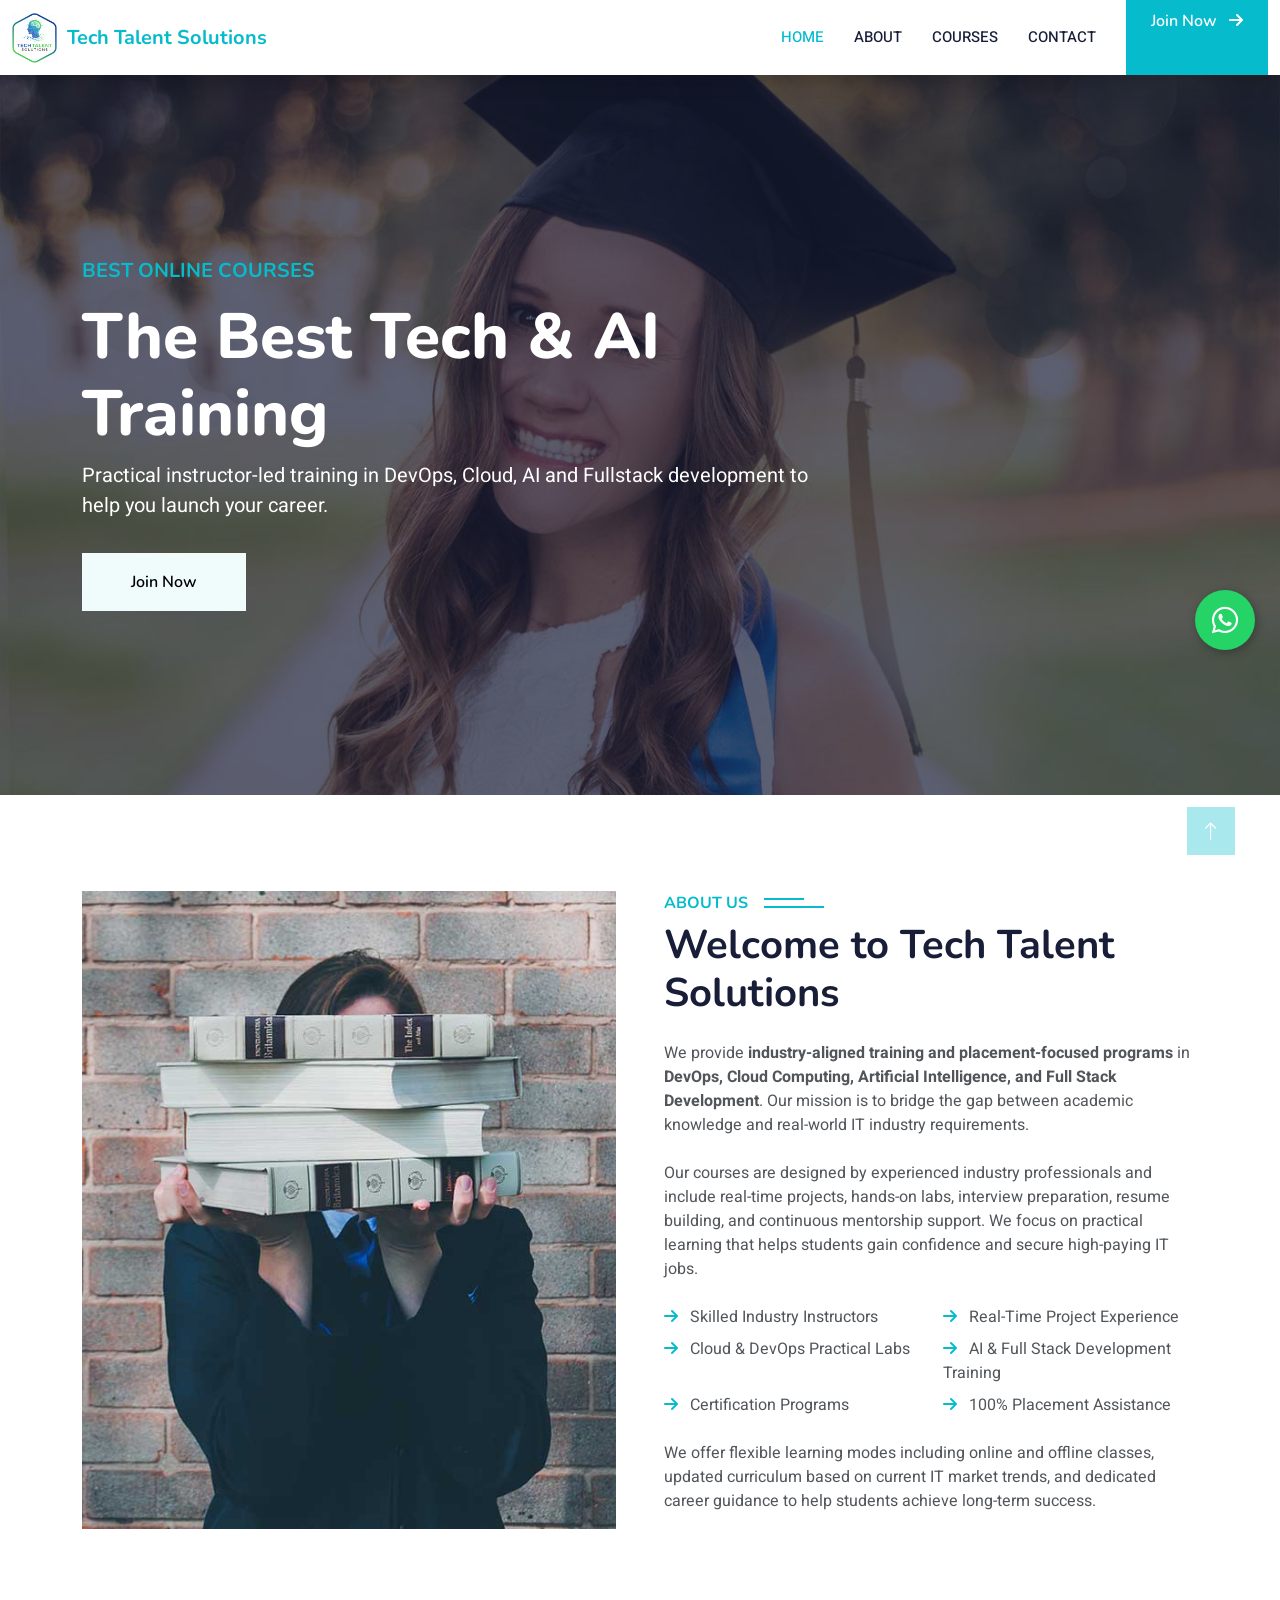
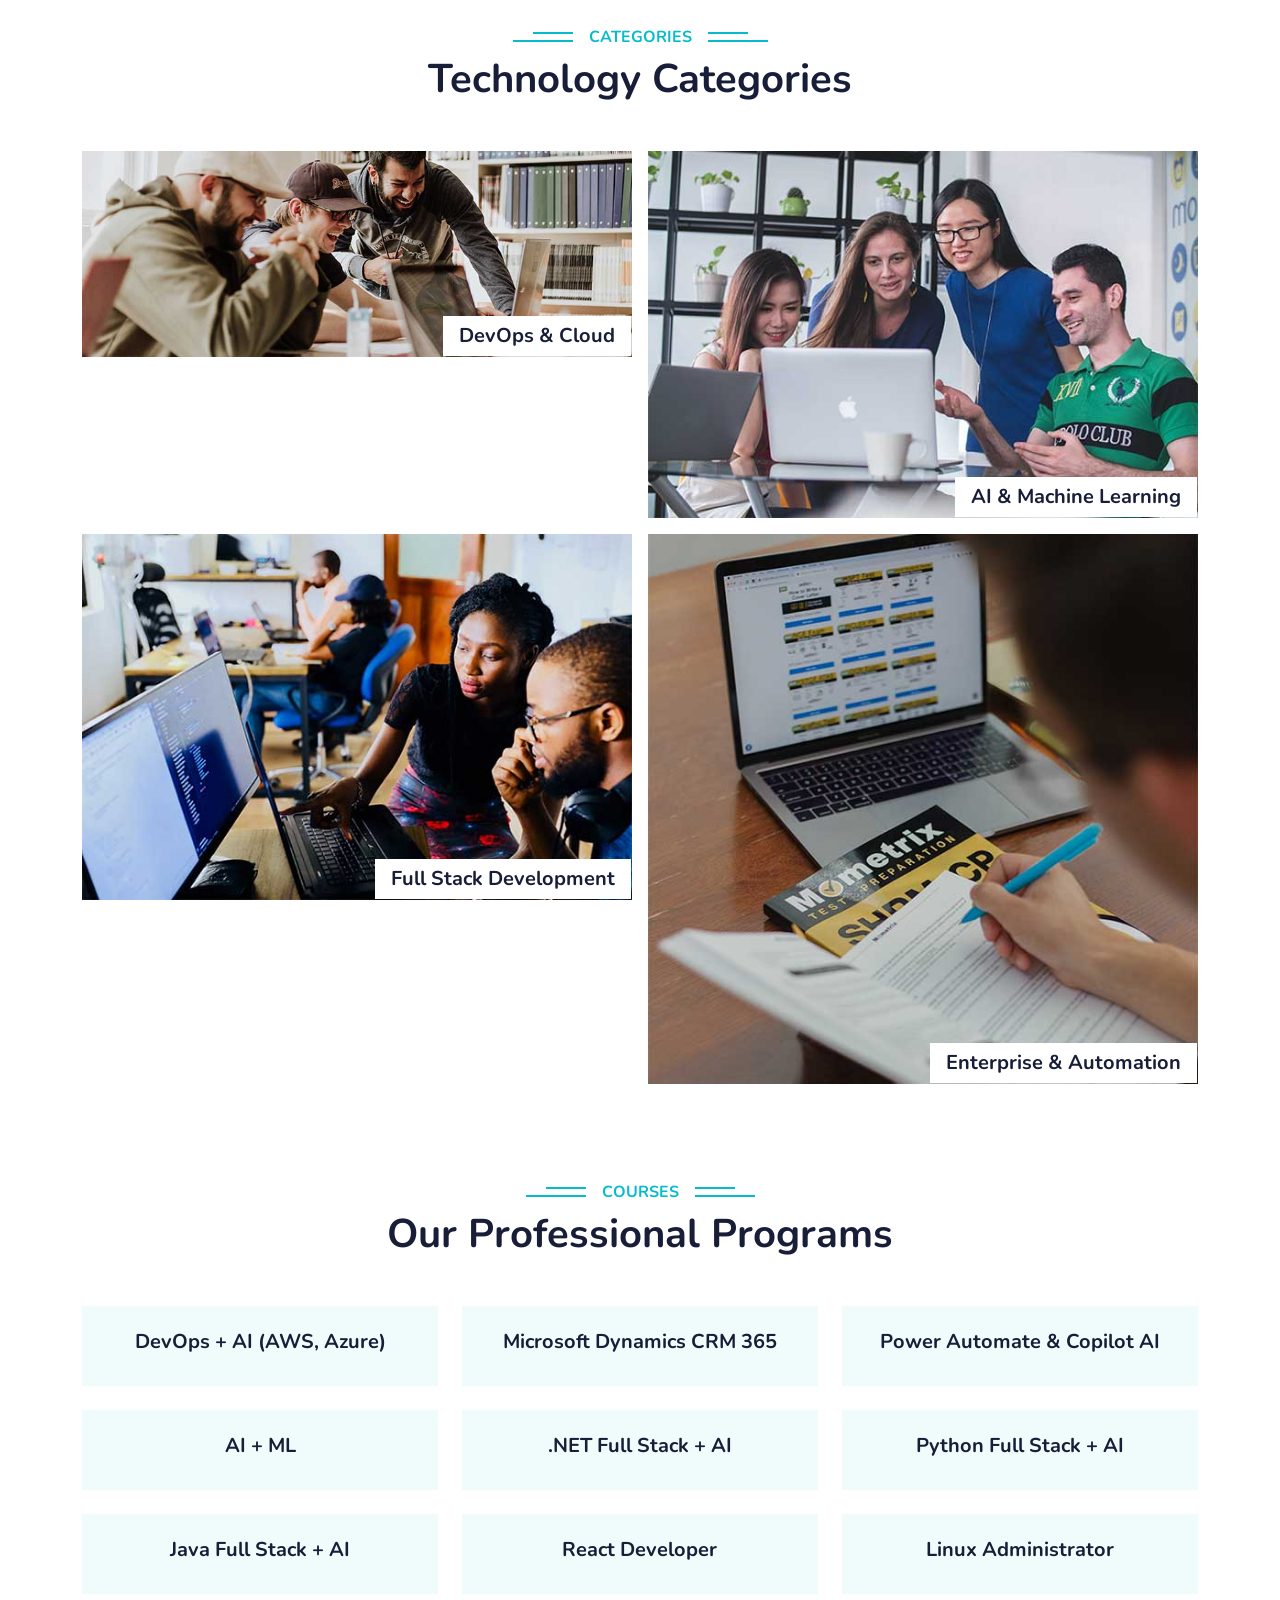
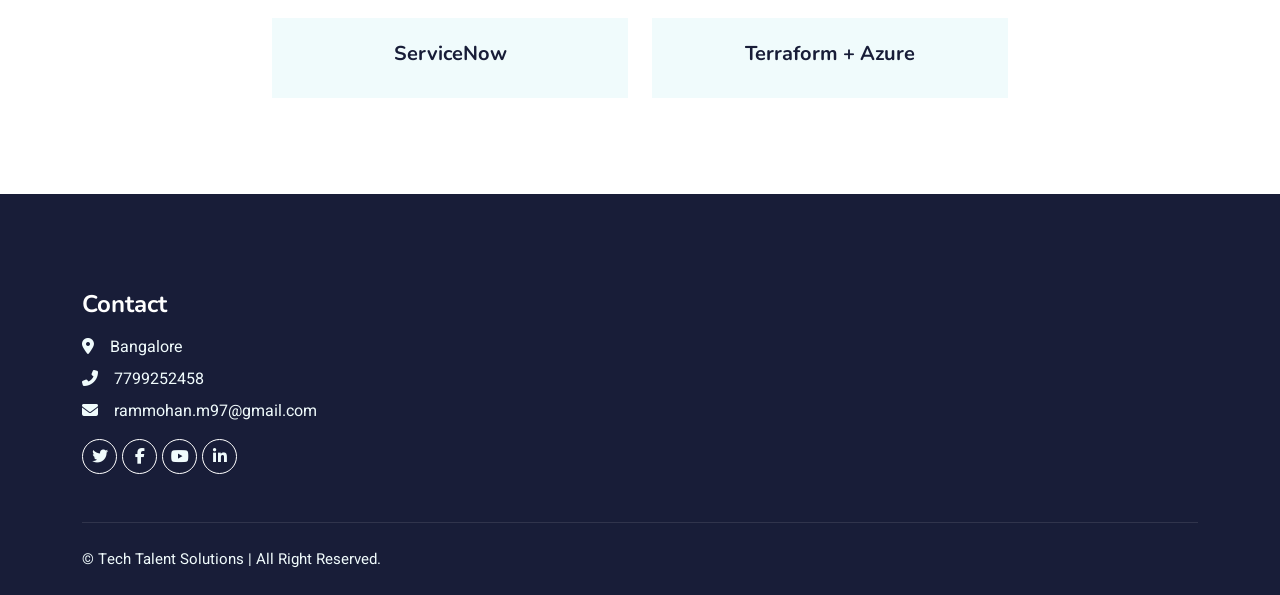
==== commit a8fdf50a: "missing udates" ====
--- a/index.html
+++ b/index.html
@@ -3,33 +3,33 @@
 
 <head>
     <meta charset="utf-8">
-    <title>Tech Talent Solutions - Courses & Training</title>
+    <title>Tech Talent Solutions - Contact</title>
     <meta content="width=device-width, initial-scale=1.0" name="viewport">
-    <meta content="" name="keywords">
-    <meta content="" name="description">
 
     <!-- Favicon -->
     <link href="img/favicon.ico" rel="icon">
 
-    <!-- Google Web Fonts -->
+    <!-- Google Fonts -->
     <link rel="preconnect" href="https://fonts.googleapis.com">
     <link rel="preconnect" href="https://fonts.gstatic.com" crossorigin>
     <link href="https://fonts.googleapis.com/css2?family=Heebo:wght@400;500;600&family=Nunito:wght@600;700;800&display=swap" rel="stylesheet">
 
-    <!-- Icon Font Stylesheet -->
-    <link href="https://cdnjs.cloudflare.com/ajax/libs/font-awesome/5.10.0/css/all.min.css" rel="stylesheet">
+    <!-- Font Awesome (Keep Only This One) -->
+    <link rel="stylesheet"
+    href="https://cdnjs.cloudflare.com/ajax/libs/font-awesome/6.5.1/css/all.min.css">
+
+    <!-- Bootstrap Icons -->
     <link href="https://cdn.jsdelivr.net/npm/bootstrap-icons@1.4.1/font/bootstrap-icons.css" rel="stylesheet">
 
-    <!-- Libraries Stylesheet -->
+    <!-- Libraries -->
     <link href="lib/animate/animate.min.css" rel="stylesheet">
     <link href="lib/owlcarousel/assets/owl.carousel.min.css" rel="stylesheet">
 
-    <!-- Customized Bootstrap Stylesheet -->
+    <!-- Bootstrap -->
     <link href="css/bootstrap.min.css" rel="stylesheet">
 
-    <!-- Template Stylesheet -->
+    <!-- Main Style -->
     <link href="css/style.css" rel="stylesheet">
-    <link rel="stylesheet" href="https://cdnjs.cloudflare.com/ajax/libs/font-awesome/6.4.0/css/all.min.css">
 </head>
 
 <body>
@@ -44,21 +44,28 @@
 
     <!-- Navbar Start -->
     <nav class="navbar navbar-expand-lg bg-white navbar-light shadow sticky-top p-0">
-        <a href="index.html" class="navbar-brand d-flex align-items-center px-4 px-lg-5">
-            <img src="img/logo1.png" alt="Tech Talent Solutions Logo" style="height: 60px; margin-right: 10px;">
-            <h2 class="m-0 text-primary">Tech Talent Solutions</h2>
-        </a>
-        <button type="button" class="navbar-toggler me-4" data-bs-toggle="collapse" data-bs-target="#navbarCollapse">
-            <span class="navbar-toggler-icon"></span>
-        </button>
-        <div class="collapse navbar-collapse" id="navbarCollapse">
-            <div class="navbar-nav ms-auto p-4 p-lg-0">
-                <a href="index.html" class="nav-item nav-link active">Home</a>
-                <a href="about.html" class="nav-item nav-link">About</a>
-                <a href="courses.html" class="nav-item nav-link">Courses</a>
-                <a href="contact.html" class="nav-item nav-link">Contact</a>
-            </div>
-            <a href="contact.html" class="btn btn-primary py-4 px-lg-5 d-none d-lg-block">Join Now<i class="fa fa-arrow-right ms-3"></i></a>
+        <div class="container-fluid">
+            <a href="index.html" class="navbar-brand d-flex align-items-center">
+                <img src="img/logo1.png" alt="Tech Talent Solutions Logo" 
+                    style="height: 50px; margin-right: 10px;">
+                <h5 class="m-0 text-primary">Tech Talent Solutions</h5>
+            </a>
+            <button class="navbar-toggler ms-auto" type="button"
+                    data-bs-toggle="collapse" data-bs-target="#navbarCollapse">
+                <span class="navbar-toggler-icon"></span>
+            </button>
+            <div class="collapse navbar-collapse" id="navbarCollapse">
+                <div class="navbar-nav ms-auto p-4 p-lg-0">
+                    <a href="index.html" class="nav-item nav-link active">Home</a>
+                    <a href="about.html" class="nav-item nav-link">About</a>
+                    <a href="courses.html" class="nav-item nav-link">Courses</a>
+                    <a href="contact.html" class="nav-item nav-link">Contact</a>
+                </div>
+                <a href="https://wa.me/917799252458?text=Hi%20I%20am%20interested%20in%20your%20training%20programs" class="btn btn-primary py-2 px-lg-4 d-none d-lg-block" target="_blank">
+                    Join Now <i class="fa fa-arrow-right ms-2"></i>
+                </a>
+            </div>
+
         </div>
     </nav>
     <!-- Navbar End -->
@@ -76,7 +83,7 @@
                                 <h5 class="text-primary text-uppercase mb-3 animated slideInDown">Best Online Courses</h5>
                     <h1 class="display-3 text-white animated slideInDown">The Best Tech & AI Training</h1>
                                 <p class="fs-5 text-white mb-4 pb-2">Practical instructor-led training in DevOps, Cloud, AI and Fullstack development to help you launch your career.</p>
-                                <a href="https://wa.me/917799252458?text=Hi%20I%20am%20interested%20in%20your%20training%20programs" class="btn btn-light py-md-3 px-md-5 animated slideInRight">Join Now</a>
+                                <a href="https://wa.me/917799252458?text=Hi%20I%20am%20interested%20in%20your%20training%20programs" class="btn btn-light py-md-3 px-md-5 animated slideInRight" target="_blank">Join Now</a>
                             </div>
                         </div>
                     </div>
@@ -91,7 +98,7 @@
                                 <h5 class="text-primary text-uppercase mb-3 animated slideInDown">Best Online Courses</h5>
                                 <h1 class="display-3 text-white animated slideInDown">Get Educated Online From Your Home</h1>
                                 <p class="fs-5 text-white mb-4 pb-2">Practical instructor-led online courses with hands-on projects to build real skills and advance your career.</p>
-                                <a href="https://wa.me/917799252458?text=Hi%20I%20am%20interested%20in%20your%20training%20programs" class="btn btn-light py-md-3 px-md-5 animated slideInRight">Join Now</a>
+                                <a href="https://wa.me/917799252458?text=Hi%20I%20am%20interested%20in%20your%20training%20programs" class="btn btn-light py-md-3 px-md-5 animated slideInRight" target="_blank">Join Now</a>
                             </div>
                         </div>
                     </div>
@@ -340,7 +347,7 @@
     <a href="https://wa.me/917799252458?text=Hi%20I%20am%20interested%20in%20your%20training%20programs"
     class="whatsapp-float"
     target="_blank">
-        <i class="fa fa-whatsapp"></i>
+        <i class="fa-brands fa-whatsapp"></i>
     </a>
     <!-- WhatsApp Floating Button -->
 
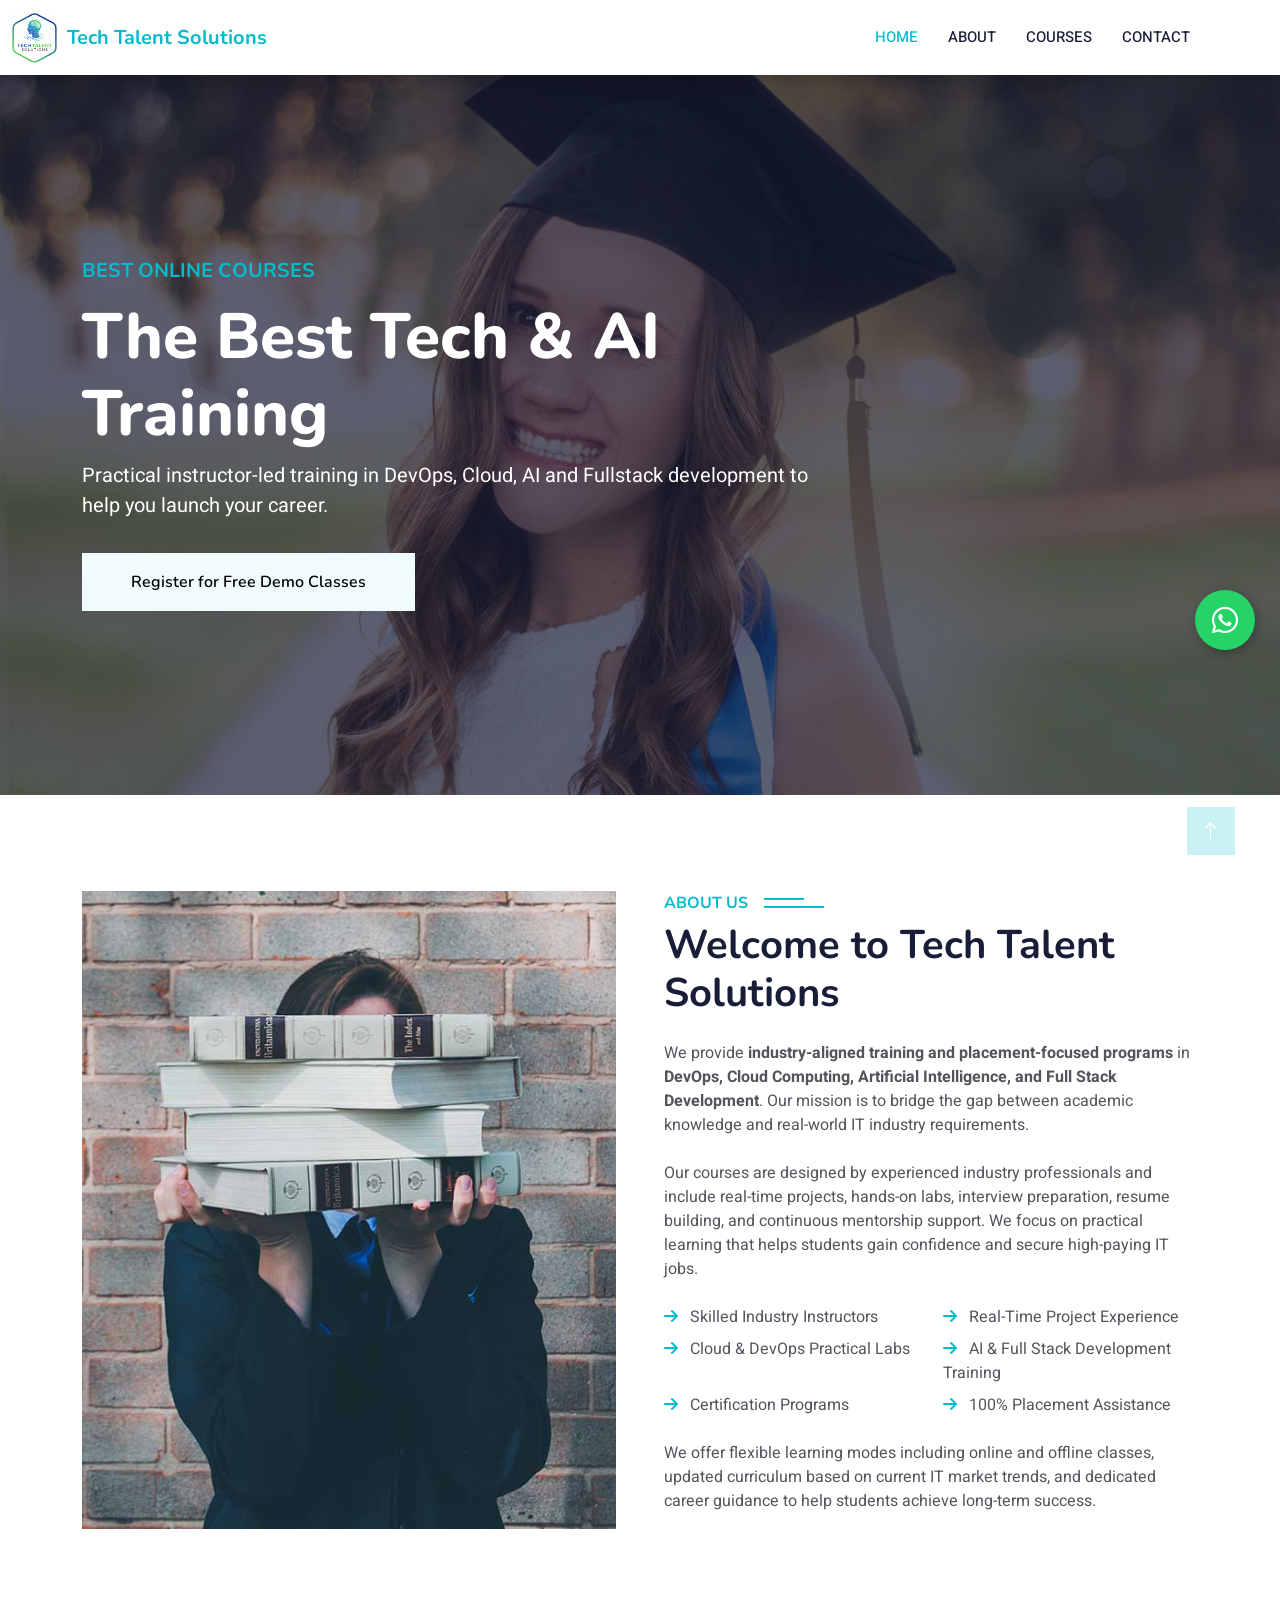
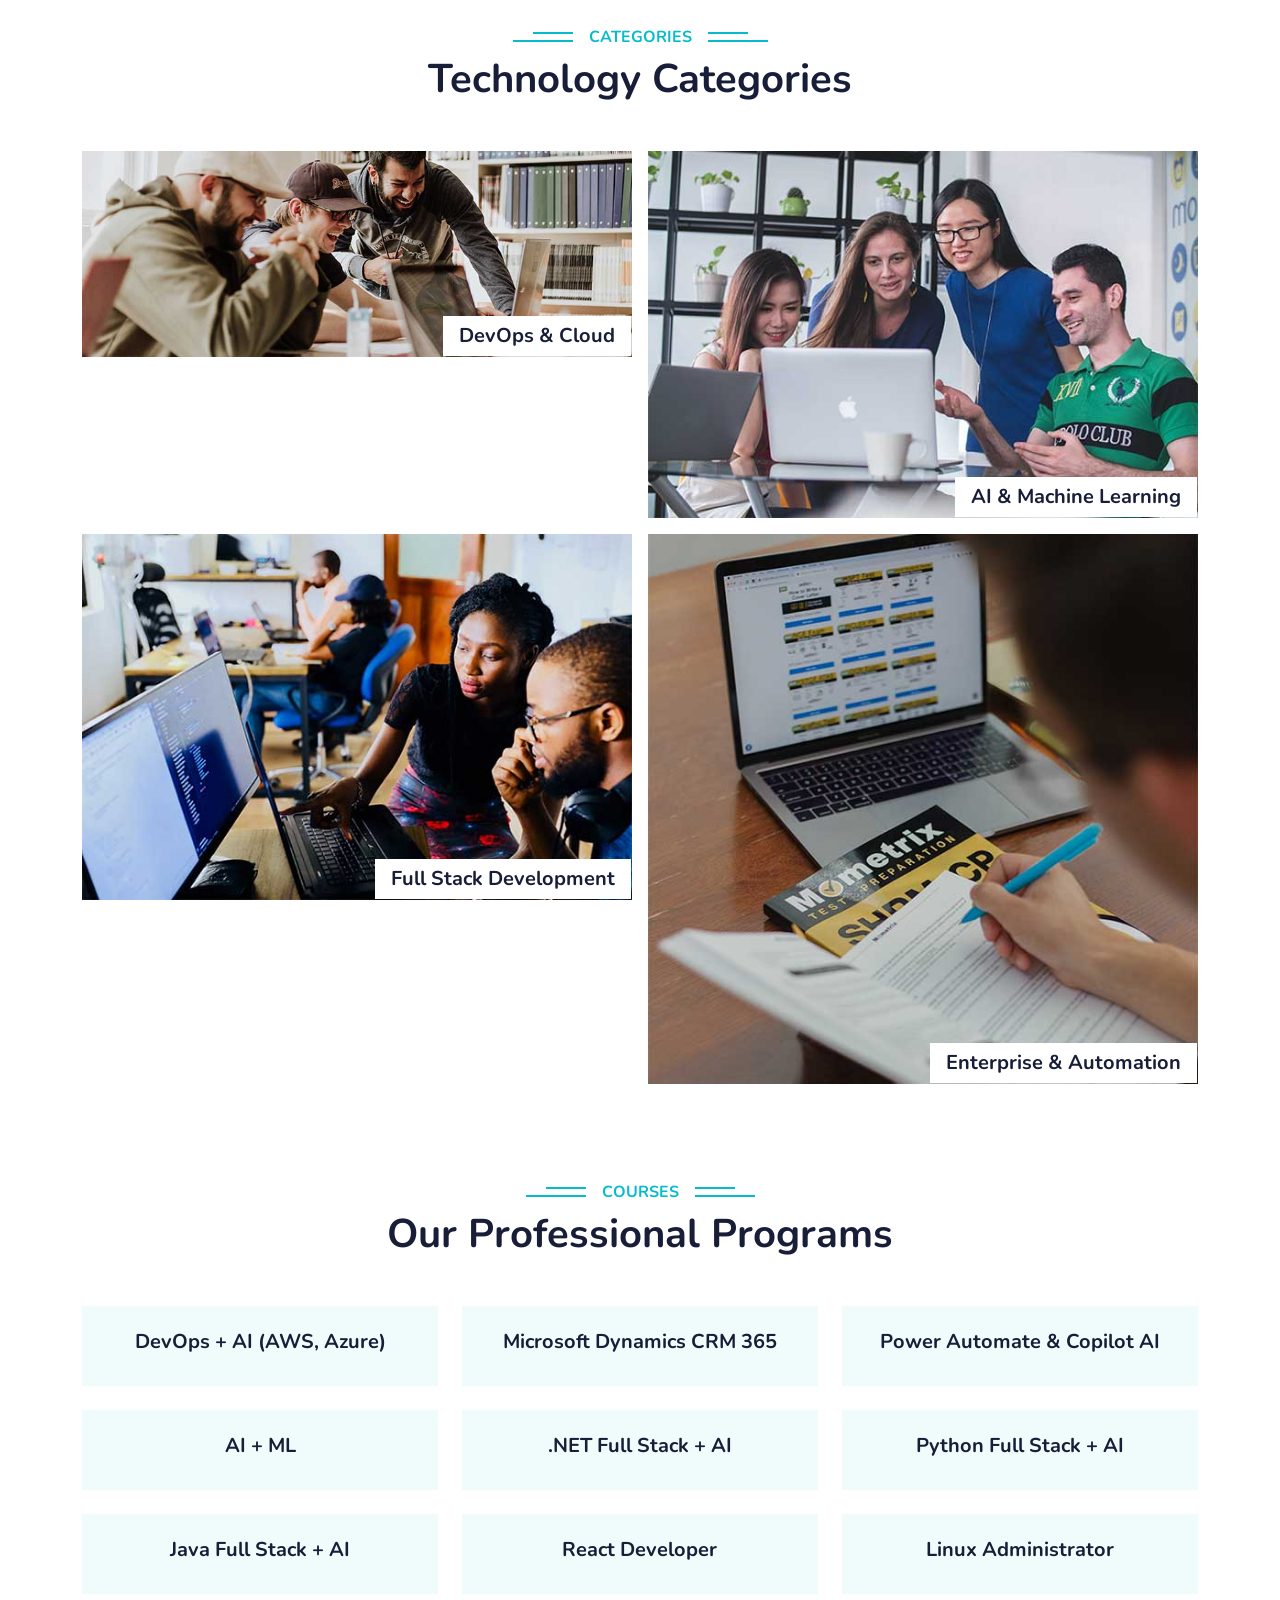
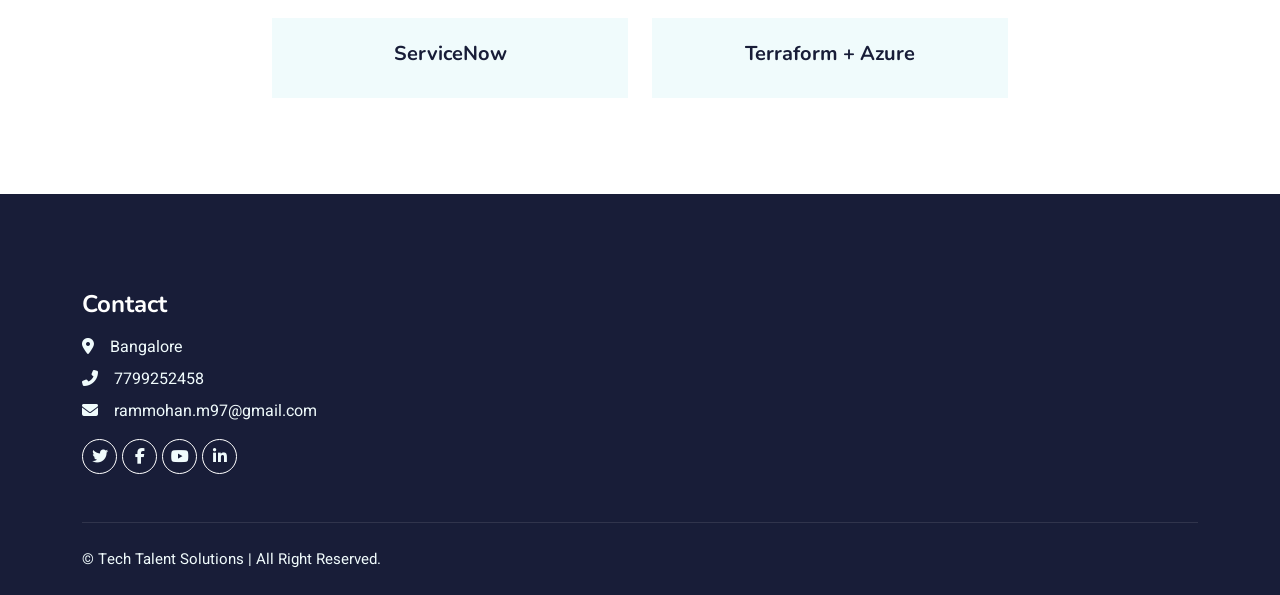
==== commit c4b102a4: "missing updates" ====
--- a/index.html
+++ b/index.html
@@ -3,8 +3,9 @@
 
 <head>
     <meta charset="utf-8">
-    <title>Tech Talent Solutions - Contact</title>
+    <title>Tech Talent Solutions - Home</title>
     <meta content="width=device-width, initial-scale=1.0" name="viewport">
+    <link rel="icon" type="image/png" href="img/logo1.png">
 
     <!-- Favicon -->
     <link href="img/favicon.ico" rel="icon">
@@ -55,17 +56,13 @@
                 <span class="navbar-toggler-icon"></span>
             </button>
             <div class="collapse navbar-collapse" id="navbarCollapse">
-                <div class="navbar-nav ms-auto p-4 p-lg-0">
+                <div class="navbar-nav ms-auto p-4 p-lg-0 me-lg-5">
                     <a href="index.html" class="nav-item nav-link active">Home</a>
                     <a href="about.html" class="nav-item nav-link">About</a>
                     <a href="courses.html" class="nav-item nav-link">Courses</a>
                     <a href="contact.html" class="nav-item nav-link">Contact</a>
                 </div>
-                <a href="https://wa.me/917799252458?text=Hi%20I%20am%20interested%20in%20your%20training%20programs" class="btn btn-primary py-2 px-lg-4 d-none d-lg-block" target="_blank">
-                    Join Now <i class="fa fa-arrow-right ms-2"></i>
-                </a>
-            </div>
-
+            </div>
         </div>
     </nav>
     <!-- Navbar End -->
@@ -83,7 +80,7 @@
                                 <h5 class="text-primary text-uppercase mb-3 animated slideInDown">Best Online Courses</h5>
                     <h1 class="display-3 text-white animated slideInDown">The Best Tech & AI Training</h1>
                                 <p class="fs-5 text-white mb-4 pb-2">Practical instructor-led training in DevOps, Cloud, AI and Fullstack development to help you launch your career.</p>
-                                <a href="https://wa.me/917799252458?text=Hi%20I%20am%20interested%20in%20your%20training%20programs" class="btn btn-light py-md-3 px-md-5 animated slideInRight" target="_blank">Join Now</a>
+                                <a href="https://wa.me/917799252458?text=Hi%20I%20am%20interested%20in%20your%20training%20programs" class="btn btn-light py-md-3 px-md-5 animated slideInRight" target="_blank">Register for Free Demo Classes</a>
                             </div>
                         </div>
                     </div>
--- a/css/style.css
+++ b/css/style.css
@@ -197,7 +197,7 @@
 }
 
 .page-header {
-    background: linear-gradient(rgba(24, 29, 56, .7), rgba(24, 29, 56, .7)), url(../img/carousel-1.jpg);
+    background: linear-gradient(rgba(24, 29, 56, .7), rgba(24, 29, 56, .7)), url(../img/course-2.jpg);
     background-position: center center;
     background-repeat: no-repeat;
     background-size: cover;
